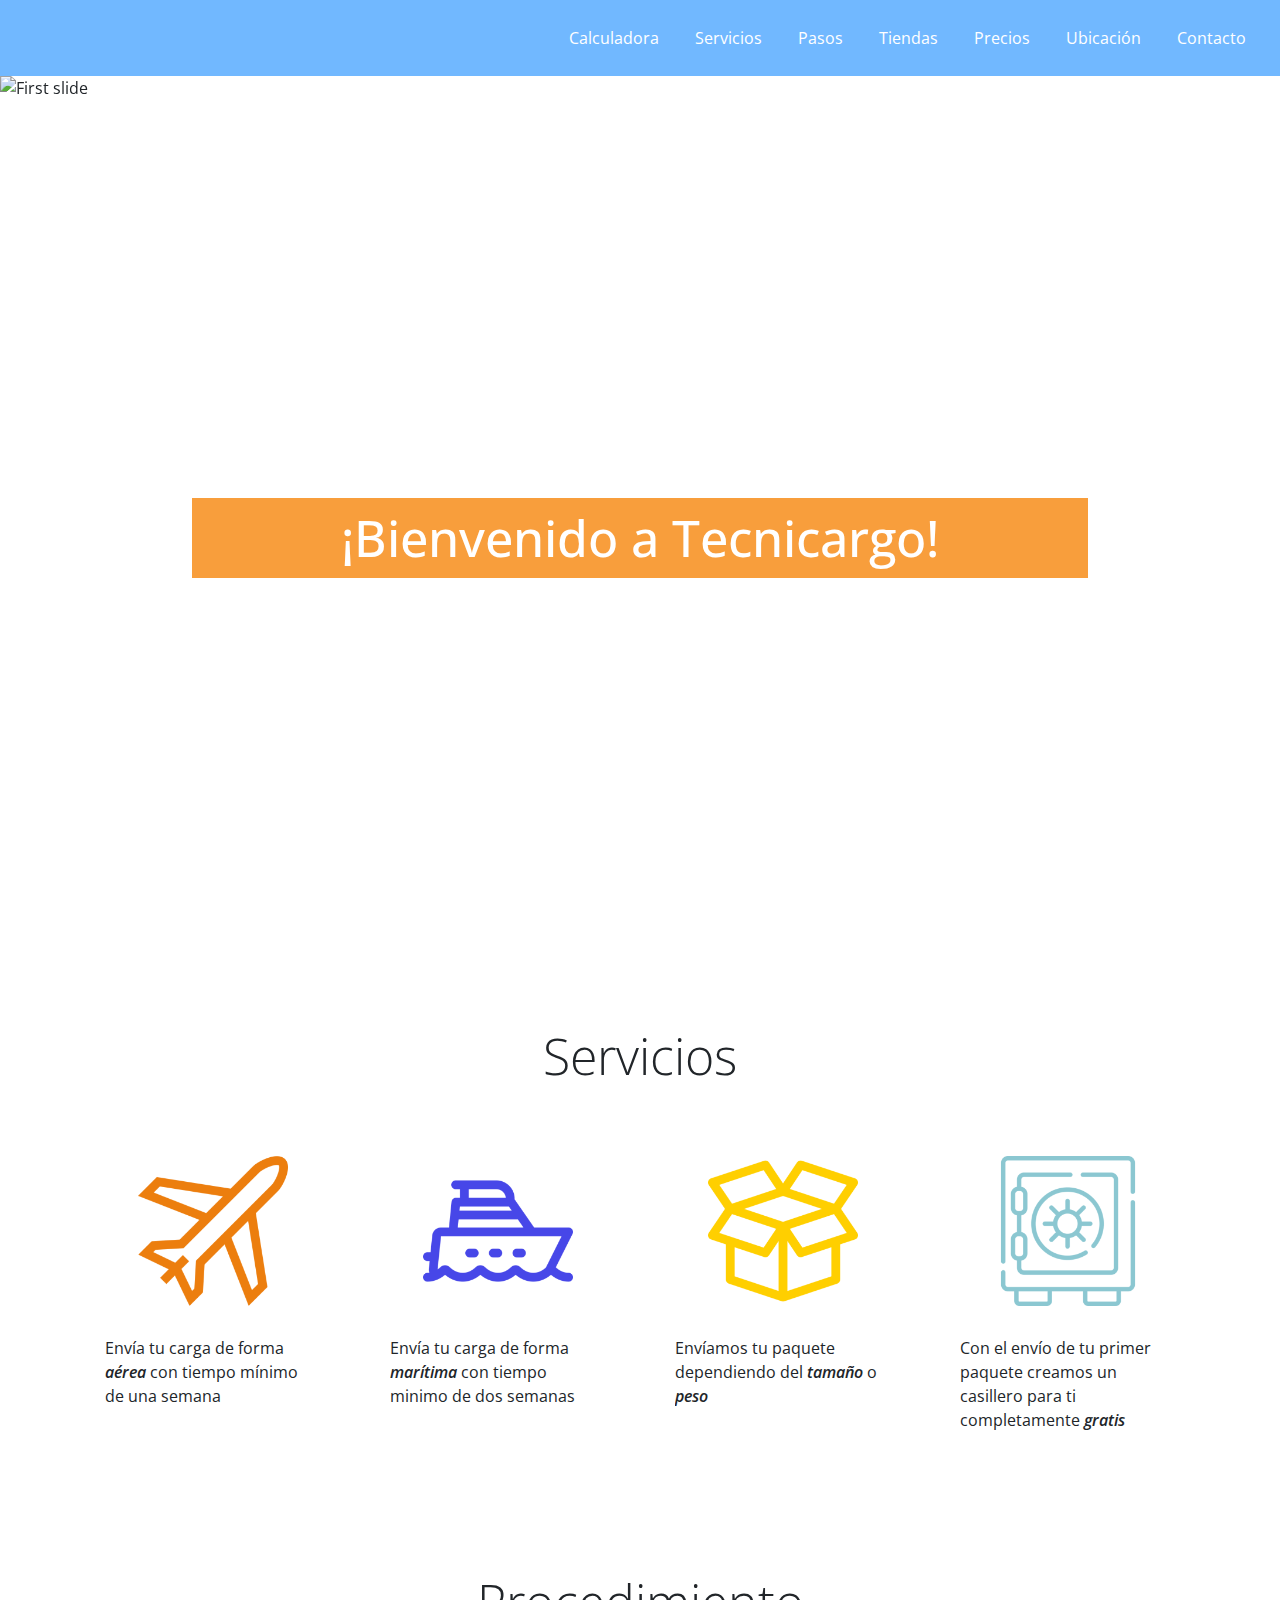
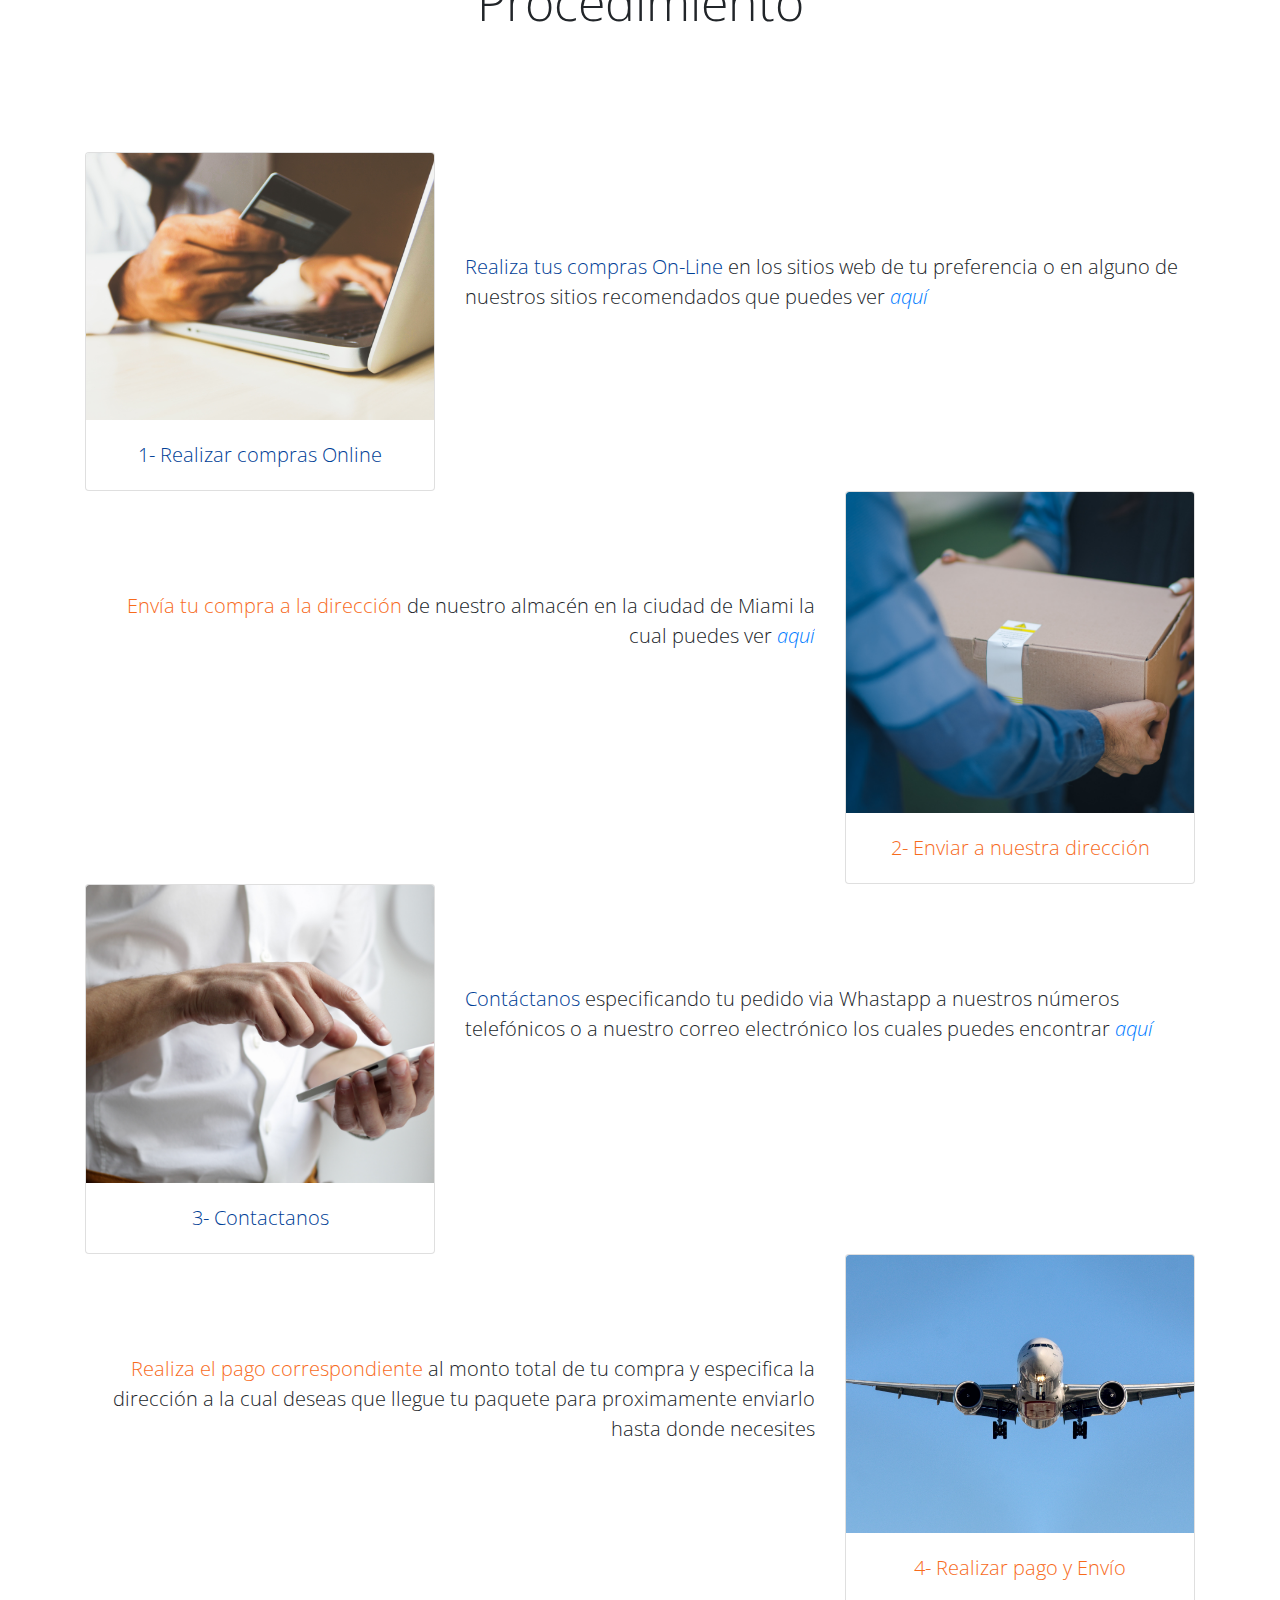
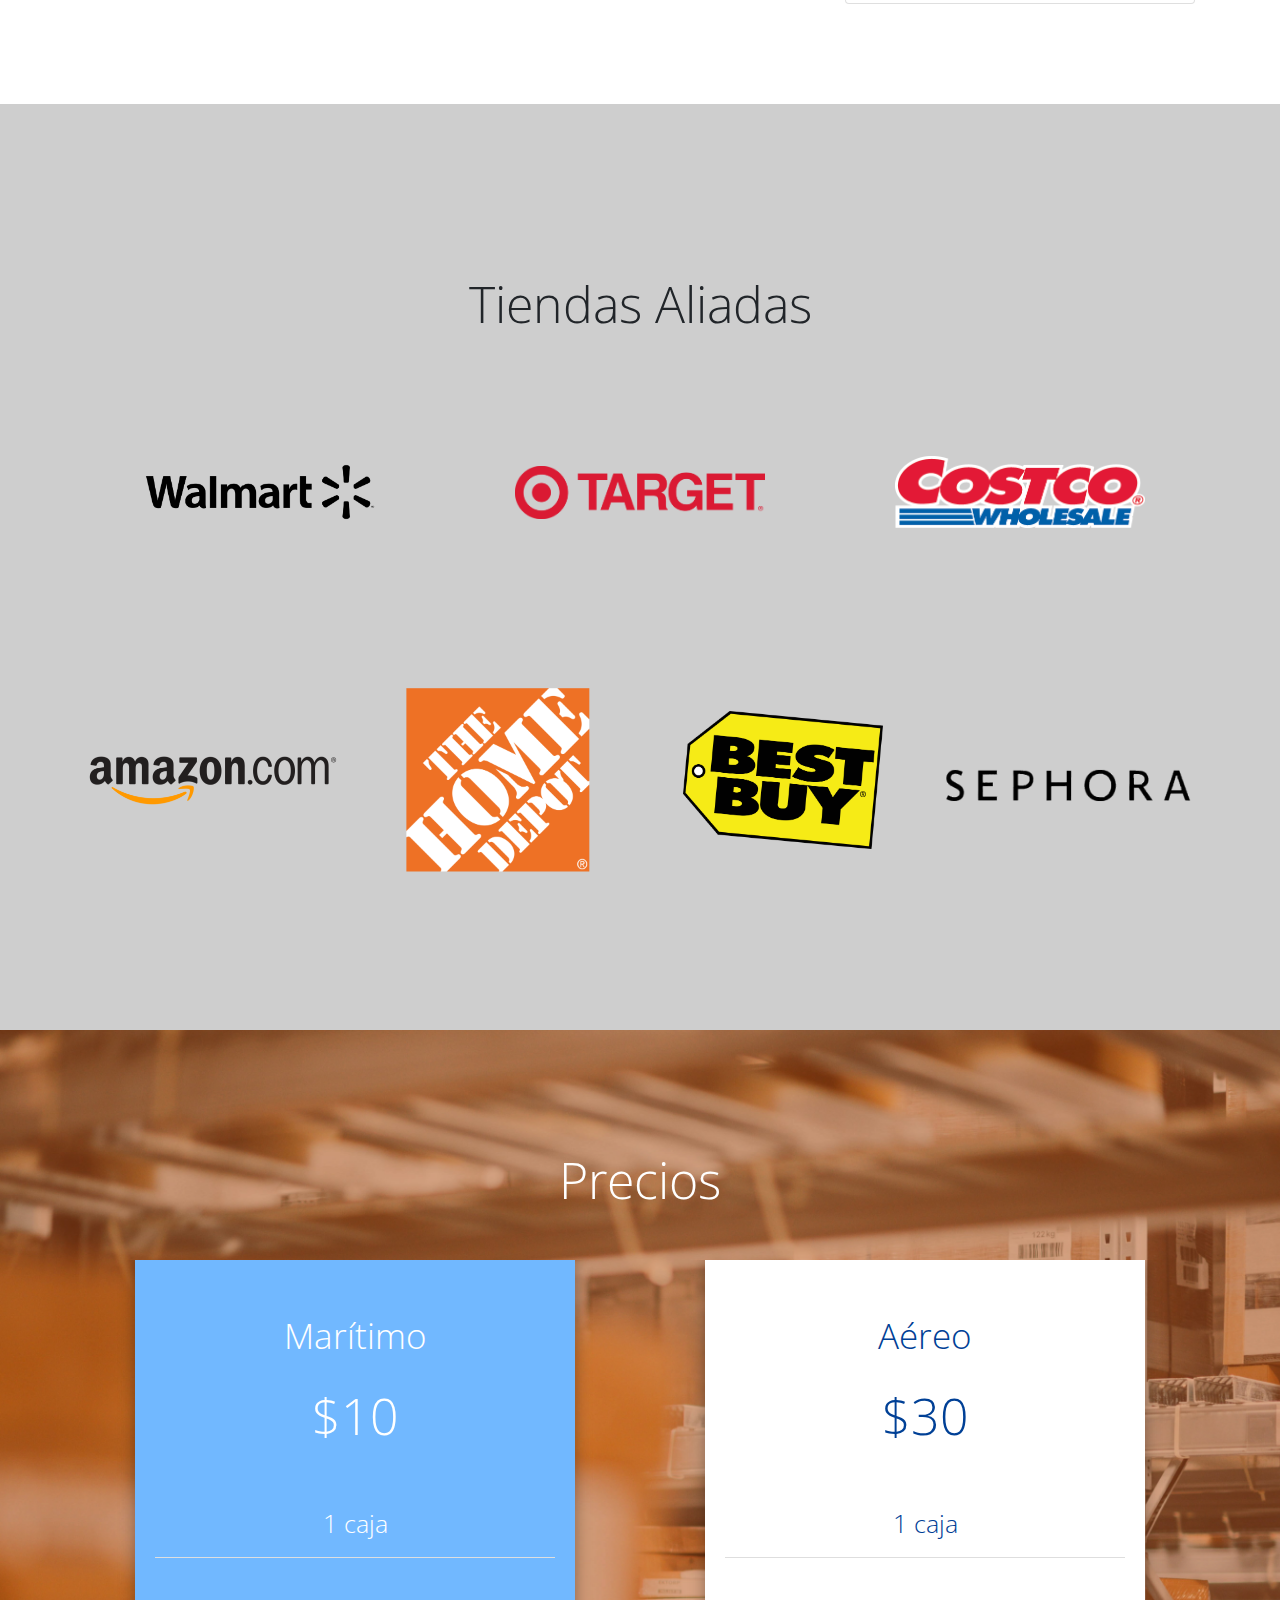
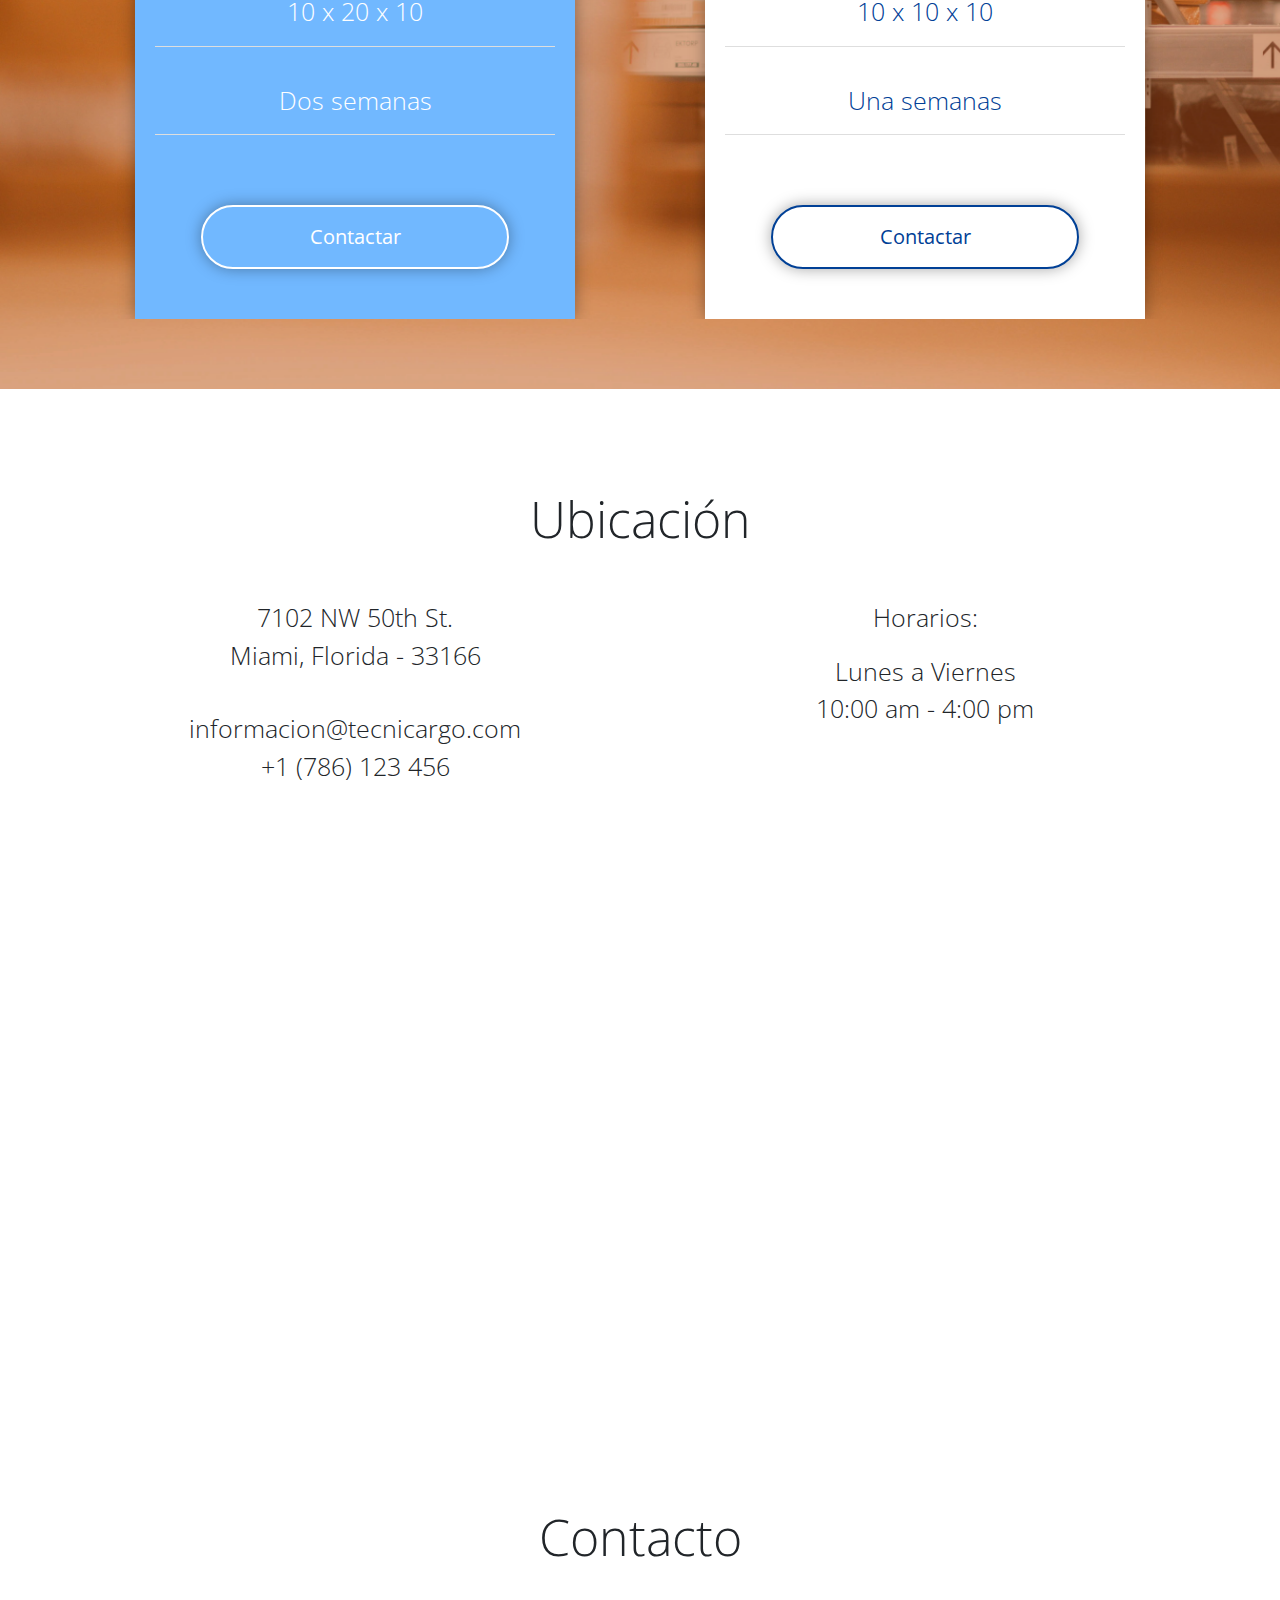
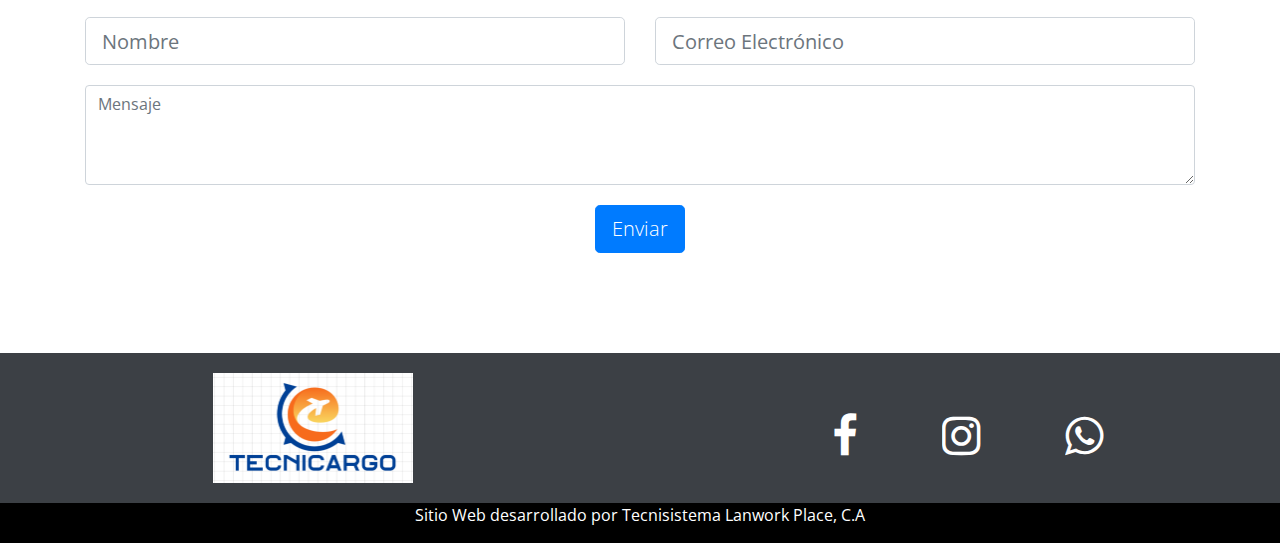
==== index.html @ dcc99fae "Primer Commit" ====
<!DOCTYPE html>
<html lang="en">
<head>
    <meta charset="UTF-8">
    <meta name="viewport" content="width=device-width, initial-scale=1.0">
    <title>TecniCargo</title>
    <link rel="stylesheet" href="css/bootstrap.min.css" class="stylesheet">
    <link rel="stylesheet" href="css" class="stylesheet">
    <link href="https://fonts.googleapis.com/css2?family=Open+Sans:wght@300;400;600;700&display=swap" rel="stylesheet">
    <link rel="stylesheet" href="css/estilos.css" class="stylesheet">
    <link rel="stylesheet" href="font-awesome-4.6.3/css/font-awesome.min.css">
    
    <script src="js/jquery-3.5.1.min.js"></script>
    <script src="js/bootstrap.min.js"></script>
    <script src="js/popper.min.js"></script>
    <script src="js/script.js"></script>

</head>
<body>
    <header>
        <div class="row">
           <div class="col">
                <nav class="menu navbar navbar-expand-lg">
                    <button class="ml-auto navbar-toggler navbar-dark" type="button" data-toggle="collapse" data-target="#navbarSupportedContent" aria-controls="navbarSupportedContent" aria-expanded="false" aria-label="Toggle navigation">
                        <span class="navbar-toggler-icon"></span>
                      </button>
                
                    <div class="collapse navbar-collapse" id="navbarSupportedContent">
                        <ul class="navbar-nav ml-auto">
                            <li class="nav-item">
                                <a href="#" class="nav-link">Calculadora</a>
                            </li>
                       
                            <li class="nav-item active">
                                <a class="nav-link" href="#" id="btn-servicios">Servicios<span class="sr-only">(current)</span></a>
                            </li>
                            
                            <li class="nav-item">
                                <a class="nav-link" href="#" id="btn-pasos">Pasos</a>
                            </li>
                            
                            <li class="nav-item">
                                <a href="#" class="nav-link" id="btn-tiendas">Tiendas</a>
                            </li>

                            <li class="nav-item">
                                <a href="#" class="nav-link" id="btn-precios">Precios</a>
                            </li>
                            
                            <li class="nav-item">
                                <a href="#" class="nav-link" id="btn-ubicacion">Ubicación</a>
                            </li>
                                                 
                            <li class="nav-item">
                                <a href="#" class="nav-link" id="btn-contacto">Contacto</a>
                            </li>
                        </ul>
                    </div>
                </nav>
            </div>
        </div>

        <div>
            <div class="row">
                <div class="col">
                    <div id="carrusel" class="carousel slide" data-ride="carrusel">
                        <ol class="carousel-indicators"> 
                        <!--Indicadores-->
                            <li data-target="#carrusel" data-slide-to="0" class="active"></li>
                            <li data-target="#carrusel" data-slide-to="1"></li>
                            <li data-target="#carrusel" data-slide-to="2"></li>
                            <li data-target="#carrusel" data-slide-to="3"></li>
                        </ol>

                        <div class="carousel-inner">
                            <div class="carousel-item active">
                                <img class="d-block imagen-carrusel" src="img/bg4-azul.jpg" alt="First slide">
                                <div class="carousel-caption">
                                    <h2 class="texto-carrusel-1">¡Bienvenido a Tecnicargo!</h2>
                                </div>
                            </div>
                                                                    
                            <div class="carousel-item">
                                <img class="d-block imagen-carrusel" src="img/bg5.jpg" alt="Third slide">
                                <div class="carousel-caption">
                                    <h2 class="texto-carrusel-3">¡Realizamos cargas Marítimas en dos semanas!</h2>
                                </div>
                            </div>

                            <div class="carousel-item">
                                <img class="d-block imagen-carrusel" src="img/ccs1.jpg" alt="Second slide">
                                <div class="carousel-caption">
                                    <h2 class="texto-carrusel-2">Enviamos tu carga desde la ciudad de Miami hasta Venezuela</h2>
                                </div>
                            </div>

                            <div class="carousel-item">
                                <img class="d-block imagen-carrusel" src="img/bg10.jpg" alt="Second slide">
                                <div class="carousel-caption">
                                    <h2 class="texto-carrusel-4">¡Realizamos tu carga Aérea en una semana!</h2>
                                </div>
                            </div>
                        </div>
                        
                        <a class="carousel-control-prev" href="#carrusel" role="button" data-slide="prev">
                            <span class="carousel-control-prev-icon" aria-hidden="true"></span>
                            <span class="sr-only">Previous</span>
                        </a>

                        <a class="carousel-control-next" href="#carrusel" role="button" data-slide="next">
                            <span class="carousel-control-next-icon" aria-hidden="true"></span>
                            <span class="sr-only">Next</span>
                        </a>
                    </div>
                </div>
            </div>
        </div>
    </header>
    
    <section class="main">
        <section class="servicios" id="servicios">
            <div class="container">
                <div class="row">                   
                    <div class="col-md-12">
                        <h3 class="titulo">Servicios</h3>
                    </div>
                </div>
                
                <div class="row">
                    <div class="col-md-3">
                        <img class="icono rounded mx-auto d-block" src="Iconos/avion.png" alt="">
                        <p class="texto-icono">Envía tu carga de forma <span class="negrita">aérea </span>con tiempo mínimo de una semana</p>
                    </div>

                    <div class="col-md-3">
                        <img class="icono rounded mx-auto d-block" src="Iconos/barco.png" alt="">
                        <p class="texto-icono">Envía tu carga de forma <span class="negrita">marítima </span>con tiempo minimo de dos semanas</p>
                    </div>

                    <div class="col-md-3">
                        <img class="icono rounded mx-auto d-block" src="Iconos/caja.png" alt="">
                        <p class="texto-icono">Envíamos tu paquete dependiendo del <span class="negrita">tamaño</span> o <span class="negrita">peso</span></p>
                    </div>

                    <div class="col-md-3">
                        <img class="icono rounded mx-auto d-block" src="Iconos/mail-box.png" alt="">
                        <p class="texto-icono">Con el envío de tu primer paquete creamos un casillero para ti completamente <span class="negrita">gratis</span></p>
                    </div>


                </div>
            </div>
        </section>

        <section class="procedimiento" id="procedimiento">
            <div class="container">
                <div class="row">
                    <div class="col-md-12 titulo-procedimiento">    
                        <h3 class="titulo">Procedimiento</h3>
                    </div>
                </div>

                <div class="row">
                    <div class="col-md-12">
                        <div class="row">
                            <div class="col-sm-4 col-xs-4 card-movil">
                                <div class="card">
                                    <img class="card-imagen card-img-top" src="img/pasos1.jpg" alt="Compra">
                                    
                                    <div class="card-body">
                                        <p class="card-text card-azul"> 1- Realizar compras Online</p>
                                    </div>
                                </div>
                            </div>

                            <div class="col-sm-8 col-xs-6 card-texto">
                                <p class="procedimiento-texto"> <span class="procedimiento-azul">Realiza tus compras On-Line </span>en los sitios web de tu preferencia o en alguno de nuestros sitios recomendados que puedes ver <a href="#" class="font-italic" id="btn-tiendas-pasos">aquí</a></p>
                            </div>
                        </div>

                        <div class="row">
                            <div class="col-sm-8 card-texto">
                                <p class="procedimiento-texto card-derecha"><span class="procedimiento-naranja">Envía tu compra a la dirección </span>de nuestro almacén en la ciudad de Miami la cual puedes ver <a href="#" id="btn-ubicacion-pasos" class="font-italic">aquí</a></p>
                            </div>

                            <div class="col-sm-4 card-movil">
                                <div class="card">
                                    <img class="card-imagen card-img-top" src="img/pasos2.jpg" alt="Card image cap">
                                    <div class="card-body">
                                        <p class="card-text card-naranja"> 2- Enviar a nuestra dirección </p>
                                    </div>
                                </div>
                            </div>
                        </div>


                        <div class="row">
                            <div class="col-sm-4 card-movil">
                                <div class="card">
                                    <img class="card-imagen card-img-top" src="img/pasos3.jpg" alt="Card image cap">
                                    <div class="card-body">
                                        <p class="card-text card-azul"> 3- Contactanos</p>
                                    </div>
                                </div>
                            </div>

                            <div class="col-sm-8 card-texto">
                                <p class="procedimiento-texto"> <span class="procedimiento-azul">Contáctanos </span>especificando tu pedido via Whastapp a nuestros números telefónicos o a nuestro correo electrónico los cuales puedes encontrar <a href="#" id="btn-contacto-pasos" class="font-italic">aquí</a></p>
                            </div>
                        </div>

                        <div class="row">
                            <div class="col-sm-8 card-texto">
                                <p class="procedimiento-texto card-derecha"> <span class="procedimiento-naranja">Realiza el pago correspondiente </span>al monto total de tu compra y especifica la dirección a la cual deseas que llegue tu paquete para proximamente enviarlo hasta donde necesites</p>
                            </div>

                            <div class="col-sm-4 card-movil">
                                <div class="card">
                                    <img class="card-imagen card-img-top" src="img/pasos4.jpg" alt="Card image cap">
                                    <div class="card-body">
                                        <p class="card-text card-naranja"> 4- Realizar pago y Envío </p>
                                    </div>
                                </div>
                            </div>
                        </div>
                    </div>
                </div>                                                
            </div>
        </section>

        <section class="tiendas" id="tiendas">
            <div class="container">
                <div class="row row-titulo">
                    <div class="col-md-12 titulo-procedimiento">    
                        <h3 class="titulo">Tiendas Aliadas</h3>
                    </div>
                </div>

                <div class="row primera-fila text-center">
                    <div class="col-md-4">
                        <a href="https://www.walmart.com/" target="_blank"><img class="marca" src="img/walmart.png" alt=""></a>
                    </div>

                    <div class="col-md-4">
                        <a href="https://www.target.com/" target="_blank"><img class="marca" src="img/target.png" alt=""></a>
                    </div>

                    <div class="col-md-4">
                        <a href="https://www.costco.com/" target="_blank"><img class="marca" src="img/costco-wholesale.png" alt=""></a>
                    </div>
                </div>

                <div class="row segunda-fila text-center">
                    <div class="col-md-3">
                        <a href="https://www.amazon.com/" target="_blank"><img class="marca" src="img/amazon-2.png" alt=""></a>
                    </div>

                    <div class="col-md-3">
                        <a href="https://www.homedepot.com/" target="_blank"><img class="marca-grande" src="img/home depot.png" alt=""></a>
                    </div>

                    <div class="col-md-3">
                        <a href="https://www.bestbuy.com/" target="_blank"><img class="marca-grande" src="img/best-buy.png" alt=""></a>
                    </div>

                    <div class="col-md-3">
                        <a href="https://www.sephora.com/" target="_blank"><img class="marca" src="img/sephora.png" alt=""></a>
                    </div>
                </div>
            </div>
        </section>

        <section class="precios" id="precios">
            <div class="container">
                <div class="row">
                    <div class="col-md-12">
                        <h3 class="titulo">Precios</h3>
                    </div>                  
                </div>

                <div class="row">
                    <div class="col-md-6">
                        <div class="azul">
                            <p class="nombre">Marítimo</p>
                            <p class="precio">$10</p>
                            <ul class="caracteristicas">
                                <li>1 caja</li>
                                <li>10 x 20 x 10</li>
                                <li>Dos semanas</li>
                            </ul>
                            <a href="#" id="btn-contacto-azul" class="btn btn-azul azul">Contactar</a>
                        </div>
                    </div>

                    <div class="col-md-6">
                        <div class="blanco">
                            <p class="nombre">Aéreo</p>
                            <p class="precio">$30</p>
                            <ul class="caracteristicas">
                                <li>1 caja</li>
                                <li>10 x 10 x 10</li>
                                <li>Una semanas</li>
                            </ul>
                            <a href="#" id="btn-contacto-blanco" class="btn btn-blanco blanco">Contactar</a>
                        </div>
                    </div>
                </div>
            </div>
        </section>

        <section class="ubicacion" id="ubicacion">
            <div class="container">
                <div class="row">
                    <div class="col">
                        <h3 class="titulo">Ubicación</h3>
                    </div>
                </div>

                <div class="row">
                    <div class="col-md-6">
                        <div class="direccion">
                            <p class="parrafo-uno">7102 NW 50th St.</p>
                            <p>Miami, Florida - 33166</p>
                        </div>

                        <div class="correo">
                            <p class="parrafo-uno">informacion@tecnicargo.com</p>
                            <p>+1 (786) 123 456</p>
                        </div>
                    </div>

                    <div class="col-md-6 horarios">
                        <p>Horarios:</p>
                        <p class="parrafo-uno">Lunes a Viernes</p>
                        <p>10:00 am - 4:00 pm</p>
                    </div>
                </div>


            </div>
        </section>

        <section class="mapa">
            
                <iframe src="https://www.google.com/maps/embed?pb=!1m18!1m12!1m3!1d897.8838877587485!2d-80.3127530118562!3d25.818892406199954!2m3!1f0!2f0!3f0!3m2!1i1024!2i768!4f13.1!3m3!1m2!1s0x88d9ba2f3ca7a8cf%3A0x606729604aaae344!2sMC%20Logistics%20Enterprises!5e0!3m2!1ses-419!2sve!4v1595973036924!5m2!1ses-419!2sve" width="800" height="600" frameborder="0" style="border:0;" allowfullscreen="" aria-hidden="false" tabindex="0"></iframe>
            
        </section>

        <section class="contacto" id="contacto">
            <div class="container">
                <div class="row">
                    <div class="col">
                        <h3 class="titulo">Contacto</h3>
                    </div>
                </div>

                <form action="index.php" method="POST">
                    <div class="row">
                        <div class="col-md-6">
                            <input class="form-nombre form-control form-control-lg" 
                            required id="name" name="nombre" type="text" placeholder="Nombre">
                        </div>

                        <div class="col-md-6">
                            <input class="form-control form-control-lg" 
                            required id="email" name="correo" type="email" placeholder="Correo Electrónico">
                        </div>
                    </div>

                    <div class="row">
                        <div class="col-md-12">
                            <textarea class="form-control contacto-mensaje" 
                            required id="message" name="mensaje" placeholder="Mensaje"></textarea>
                        </div>
                    </div>

                    <div class="row">
                        <div class="col-xs-12 col-md-12 text-center clase-boton">
                            <button type="submit" class="boton-enviar btn btn-primary btn-lg">Enviar</button>
                        </div>
                    </div>
                </form>
            </div>
        </section>
        
        <section class="redes-sociales">
            <div class="row row-logo">
                <div class="col-md-6 col-xs-2 col-logo text-center">
                    <img class="logo" src="img/logo-con-fondo.PNG" alt="">
                </div>
        
                    <div class="col-md-6 col-xs-4 redes text-center">
                        <a href="#" class="facebook"><i class="fa fa-facebook"></i></a>                    
                        <a href="https://www.instagram.com/tecni.cargo/" target="_blank" class="instagram"><i class="fa fa-instagram"></i></a>
                        <a href="#" class="whatsapp"><i class="fa fa-whatsapp"></i></a>
                    </div>
                </div>
        </section>
    </section>

<footer class="footer">
        <div class="row">
            <div class="col creditos">
                <a class="referencia" target="_blank" href="http://www.tecnisistema.com/"><p>Sitio Web desarrollado por Tecnisistema Lanwork Place, C.A</p></a>
            </div>
        </div>
    </div>

</footer>    
    
</body>
</html>
---- css/estilos.css ----
* {
    margin: 0;
    padding: 0;
    overflow-x: hidden;
}

body {
    font-family: "Open Sans", Arial, Arial, Helvetica, sans-serif;
    font-size: 16px;
}

/* - - - - M E N U - - - - */

.menu {
    background: #71B8FF;
}

.menu a{
    color: #fff;
    margin: 10px 10px;
}

.menu a:hover{
    text-decoration: underline #fff;
}

.menu .boton-menu{
    background: #004096;
}

/* - - - - C A R R U S E L - - - - */

.imagen-carrusel{
    width: 100%;
    height: 900px;
}

.main .titulo{
    margin: 50px 0px;
    text-align: center;
    font-size: 50px;
    font-weight: 300;
    overflow: hidden;
}

.texto-carrusel-1{
    font-size: 80px;
    margin-bottom: 40%;
    overflow: hidden;
    padding: 10px;
    background: #f89e3c;
}

.texto-carrusel-3{
    width: 65%;
    text-align: left;
    font-size: 50px;
    text-align: center;
    margin-bottom:50%;
    margin-left: 0px;
    margin-top: 0px;
    overflow: hidden;
    padding: 20px;
    background: #f76b1c;
}

.texto-carrusel-2{    
    text-align: left;
    font-size: 50px;
    margin-bottom: 45%;
    margin-left: 50%;
    margin-top: 10%;
    overflow: hidden;
    background: #f89e3c;
    padding: 20px;
}

.texto-carrusel-4 {
    font-size: 50px;
    overflow: hidden;
    background: #004096;
    margin-bottom: 10%;
    padding: 20px;
}

/* - - - - S E R V I C I O S - - - - */

.icono{
    width: 150px;
    align-items: center;
    margin: 20px;
    margin-bottom: 30px;
}

.texto-icono {
    margin: 20px;
}

.negrita {
    font-weight: 600;
    font-style: italic;
}

/* ---- P R O C E D I M I E N T O ---- */

.titulo-procedimiento{
    margin: 70px 0;
}

.card-imagen {
    width: 400px;
}

.card-derecha {
    text-align: right;
}

.procedimiento-texto {
    margin-top: 100px;
    font-size: 20px;
    font-weight: 300;
}

.procedimiento-imagen {
    float: left;
    text-align: right;
}

.card-azul{
    font-size: 20px;
    color: #004096;
    text-align: center;
    font-weight: 300;
}

.procedimiento-azul{
    color: #004096
}
.card-naranja{
    font-size: 20px;
    color: #f76b1c;
    text-align: center;
    font-weight: 300;
}

.procedimiento-naranja {
    color: #f76b1c;
}

.procedimiento{
    margin-bottom: 100px;
}


/* - - - - T I E N D A S - - - - */

.tiendas {
    background: #cecece;
    padding: 50px 0;
}

.marca{
    width: 250px;
}

.marca-grande {
    width: 200px;
}

.primera-fila {
    margin-bottom: 150px;
    align-items: center;
    
}

.primera-fila a img{
    align-items: center;
}

.segunda-fila {
    margin-bottom: 100px;
    align-items: center;
}

/* - - - - P R E C I O S - - - */

.precios {
    background: url('../img/bg9-naranja.jpg');
    background-size: cover;
    background-position: center 0;
    background-repeat: no-repeat;
    padding: 70px 0;
}

.precios .titulo {
    color: #fff;
}

.precios .azul {
    background: #71B8FF;
    text-align: center;
    font-family: "Open Sans", Arial, sans-serif;
    padding: 50px 0;
    -webkit-box-shadow: 0px 0px 15px 0px rgba(0, 0, 0, 0.35);
    box-shadow: 0px 0px 15px 0px rgba(0, 0, 0, 0.35);
    margin: 0 50px;
}

.azul .nombre{
    font-size: 35px;
    color: #fff;
    font-weight: 300;
}

.azul .precio{
    font-size: 50px;
    color: #fff;
    font-weight: 300;
}

.azul .caracteristicas{
    font-size: 25px;
    color: #fff;
    font-weight: 300;
    list-style: none;
    padding: 0 20px;
    margin-bottom: 50px; 
}

.azul .caracteristicas li {
    margin: 20px 0;
    padding: 15px 0;
    border-bottom: 1px solid #dedede;
}

.azul .btn {
    width: 70%;
    padding: 15px 0;
    text-align: center;
    display: inline-block;
    border-radius: 100px;
    font-size: 20px;
}

.azul a {
    border: 2px solid #fff;
    color: #ffffff
}

.azul a:hover{
    background: #fff;
    color: #71B8FF
}

.precios .blanco{
    background: #ffff;
    text-align: center;
    font-family: "Open Sans", Arial, sans-serif;
    padding: 50px 0;
    -webkit-box-shadow: 0px 0px 15px 0px rgba(0, 0, 0, 0.35);
    box-shadow: 0px 0px 15px 0px rgba(0, 0, 0, 0.35);
    margin: 0 50px;
}

.blanco .nombre{
    font-size: 35px;
    color: #004096;
    font-weight: 300;
}

.blanco .precio{
    font-size: 50px;
    color: #004096;
    font-weight: 300;
}

.blanco .caracteristicas {
    font-size: 25px;
    color: #004096;
    font-weight: 300;
    list-style: none;
    padding: 0 20px;
    margin-bottom: 50px; 
}

.blanco .caracteristicas li{
    margin: 20px 0;
    padding: 15px 0;
    border-bottom: 1px solid #dedede;
}

.blanco .btn {
    width: 70%;
    padding: 15px 0;
    text-align: center;
    display: inline-block;
    border-radius: 100px;
    font-size: 20px;
}

.blanco a {
    border: 2px solid #004096;
    color: #004096
}

.blanco a:hover{
    background: #004096;
    color: #fff;
}

/* - - - - U B I C A C I O N - - - - */

.ubicacion{
    margin: 50px 0;
}

.ubicacion .direccion p{
    font-weight: 300;
    text-align: center;
    font-size: 25px;
}

.parrafo-uno{
    margin-bottom: 0px;
}

.ubicacion .correo {
    margin-top: 20px;
}
.ubicacion .correo p{
    font-weight: 300;
    text-align: center;
    font-size: 25px;
}

.ubicacion .horarios p{
    font-weight: 300;
    text-align: center;
    font-size: 25px;
}

/* - - - - M A P A - - - - */

.mapa{
    width: 100%;
    overflow: hidden;
}

.mapa iframe {
    width: 100%;
    max-height: 600px;
}

/* - - - - C O N T A C T O - - - - */

.contacto{
    margin-bottom: 100px;
}

.contacto-mensaje {
    margin-top: 20px;
}

.contacto textarea {
    height: 100px;
}

.boton-enviar{
    margin-top: 20px;
    font-family: "Open Sans", Arial, sans-serif;
    font-weight: 300;
}

/* - - - - R E D E S S O C I A L E S- - - - */

.redes-sociales{
    background: #3c4045;
    height: 150px;    
    overflow: hidden;
}

/* - - - - L O G O - - - - */

.redes-sociales .logo {
    width: 200px;
    margin-top: 20px;
}

/* - - - - R E D E S - - - - */

.redes{
    margin-top: 40px;
    overflow: hidden;
}

.redes a {
    align-items: center;
    font-size: 45px;
    color: #fff;
    border-radius: 5%;
    padding: 40px;
}

.redes i {
    margin-top: 20px;
}


.facebook:hover{
    background: #3b5998;
}

.instagram:hover{
    background: #c13584;
}

.whatsapp:hover {
    background: #075e54;
}

/* - - - - F O O T E R - - - - */

/* - - - - C R E D I T O S - - - - */

.creditos {
    background: #000;
    text-align: center;
}

.referencia{
    color: #fff;
    text-decoration: none;
}

.referencia:hover{
    color: #76797e
}

/* - - - - M E D I A Q U E R I E S - - - - */

@media screen and (max-width:1400px){
    header .texto-carrusel-1{
        font-size: 50px;
    }

    header .texto-carrusel-3 {
        font-size: 40px;
        margin-bottom: 70%;
    }

    header .texto-carrusel-2 {
        font-size: 40px;
        margin-bottom: 60%;
    }

    header .texto-carrusel-4 {
        font-size: 40px;
    }
}

@media screen and (max-width:992px){

    /* - - - - H E A D E R - - - - */

    header .imagen-carrusel {
        height: 700px;
    }
    
    header .texto-carrusel-1{
        font-size: 40px;
        margin-bottom: 70%;
        overflow: hidden;
    }

    header .texto-carrusel-3{
        font-size: 30px;
        margin-bottom:75%;
    }

    header .texto-carrusel-2{    
        font-size: 25px;
        margin-bottom: 70%;
    }
    
    header .texto-carrusel-4 {
        font-size: 30px;
    }

    /* - - - - M A I N - - - - */

    .main .titulo{
        font-size: 35px;
    }

    /* S E R V I C I O S */

    .main .icono {
        width: 125px;
    }

    .main .texto-icono {
        font-size: 15px;
        margin: 0px;
    }

    /* P R O C E D I M I E N T O */

    .main .card-imagen {
        width: 250px;
        height: 200px;
    }

    .procedimiento .card-text {
        font-size: 18px;
    }

    .procedimiento .titulo {
        margin: 20px;
    }

    .procedimiento-texto {
        font-size: 18px;
    }

    /* T I E N D A S */

    .tiendas .titulo {
        margin: 10px;
    }

    .tiendas .marca {
        width: 150px;
    }

    .tiendas .marca-grande{
        width: 120px;
    }

    /* P R E C I O S */

    .precios .azul,
    .precios .blanco {
        margin: 0;
    }

    .precios .azul li,
    .precios .blanco li{
        margin: 5px;
    }

    .precios .nombre {
        font-size: 30px;
    }

    .precios .precio {
        font-size: 40px;
    }

    .precios .btn-blanco,
    .precios .btn-azul{
        padding: 5px;
    }

    /* U B I C A C I O N */

    .ubicacion .direccion p,
    .ubicacion .correo p,
    .ubicacion p,
    .ubicacion .horarios p{
        font-size: 20px;
    }


}

@media screen and (max-width:768px){

/* - - - - H E A D E R - - - - */

    header .imagen-carrusel {
        height: 600px;
    }

    header .texto-carrusel-3{
        font-size: 25px;
        margin-bottom:80%;
        padding: 10px;
    }

    header .texto-carrusel-2{    
        font-size: 25px;
        margin-bottom: 75%;
        padding: 10px;
    }
    
    header .texto-carrusel-4 {
        font-size: 25px;
        padding: 10px;
    }

/* - - - - M A I N - - - - */

/* P R O C E D I M I E N T O */

    .procedimiento .card-text {
        font-size: 15px;
    }

    .main .card-imagen {
        width: 210px;
        height: 150px;
    }

    .procedimiento .card-body {
        padding: 10px;
    }
    
    .procedimiento-texto {
        font-size: 15px;
    }

/* T I E N D A S */

    .tiendas {
        padding: 0px;
    }
    .tiendas img{
        padding: 20px;
    }

    .tiendas .titulo {
        margin:0;
    }

    .tiendas .marca{
        width: 250px;
        
    }

    .tiendas .marca-grande{
        width: 180px;
        padding: 10px;
    }

    .tiendas .primera-fila{
        margin-bottom: 10px;
    }

/* P R E C I O S */

    .precios .azul,
    .precios .blanco {
        margin: 10px;
    }

    .precios .azul li,
    .precios .blanco li{
        margin: 5px;
    }

    .precios .nombre {
        font-size: 25px;
    }

    .precios .precio {
        font-size: 35px;
    }
    
/* C O N T A C T O */

    .contacto .form-nombre{
        margin-bottom: 10px;
    }
    
    .clase-boton{
        padding: 0px;
    }

/* F O O T E R */
    
    .redes-sociales {
        display: flex;
        height: 150px;
        overflow: visible;
    }

    .redes-sociales .col-logo{     
        width: 300px;   
    }

    .redes-sociales .logo{
        width: 150px;
    }
   
    .redes-sociales .redes{
        width: 450px;
    }
}

@media screen and (max-width:719px){
    .redes-sociales {
        display: flex;
        height: 150px;
        overflow: hidden;
    }

    .redes-sociales .col-logo{     
        width: 30%;   
    }

    .redes-sociales .logo{
        margin-top: 40px;
        margin-left: 10px;
        width: 150px;
    }
   
    .redes-sociales .redes{
        width: 70%;
    }
 
 
}

@media screen and (max-width:575px){

    /* - - - - H E A D E R - - - - */

    header .imagen-carrusel {
        height: 400px;
    }

    header .texto-carrusel-1 {
        font-size: 25px;
        margin-bottom: 70%;
    }

    header .texto-carrusel-3{
        font-size: 20px;
        margin-bottom:75%;
        padding: 5px;
    }

    header .texto-carrusel-2{    
        font-size: 18px;
        margin-bottom: 70%;
        padding: 10px;
    }
    
    header .texto-carrusel-4 {
        font-size: 18px;
        padding: 5px;
    }

    /* - - - - M A I N - - - - */

    .main .titulo {
        font-size: 30px;
        margin-bottom: 10px;
    }

    .servicios .icono {
        width: 100px;
        align-items: center;
    }

    .card {
        width: 150px;
    }

    .card-movil{ 
        width: 40%;
    }

    .card-texto {
        width: 60%;
    }

    .main .card-imagen {
        width: 150px;
        height: 120px;
    } 
}

@media screen and (max-width:376px){

    .main .titulo{
        font-size: 30px;
    }

    .procedimiento .procedimiento-texto {
        font-size: 12px;
    }

    .procedimiento .card {
        width: 120px;
    }
    .procedimiento .card-imagen {
        width: 120px;
        height: 100px;
    }  
    .procedimiento .card-text {
        font-size: 10px;
    }

    .tiendas .marca {
        width: 150px;
    }

    .tiendas .marca-grande{
        width: 100px;
    }

    .tiendas .row-titulo,
    .tiendas .titulo-procedimiento {
        margin: 20px
    }

    .precios{
        padding: 0px;
    }

    .precios .azul .nombre,
    .precios .blanco .nombre{
        font-size: 20px;
    }

    .precios .azul .precio,
    .precios .blanco .precio{
        font-size: 30px;
    }

    .precios .azul,
    .precios .blanco {
        padding: 20px;
    }

    .precios .azul .caracteristicas,
    .precios .blanco .caracteristicas {
        margin-bottom: 10px;
    }

    .precios .azul .caracteristicas li,
    .precios .blanco .caracteristicas li{
        font-size: 20px;
        padding: 10px;
    }

    .precios .azul .btn-azul,
    .precios .blanco .btn-blanco {
        padding: 5px;
        font-size: 15px;
    }

    .ubicacion .titulo{
        margin: 20px;
    }

    .mapa{
        width: 100%;
        overflow: hidden;
    }
    
    .mapa iframe {
        width: 100%;
        max-height: 400px;
    }
    
    .redes-sociales .logo{
        width: 100px;
    }

    .redes-sociales .col-logo{
        width:40%;
    }

    .redes-sociales .redes{
        width: 60%;
        padding: 0px;
    }

    .redes-sociales .redes a{
        font-size: 30px;
        padding: 20px;
    }

    .footer .referencia{
        font-size: 12px;
        margin-bottom: 5px;
    }
}
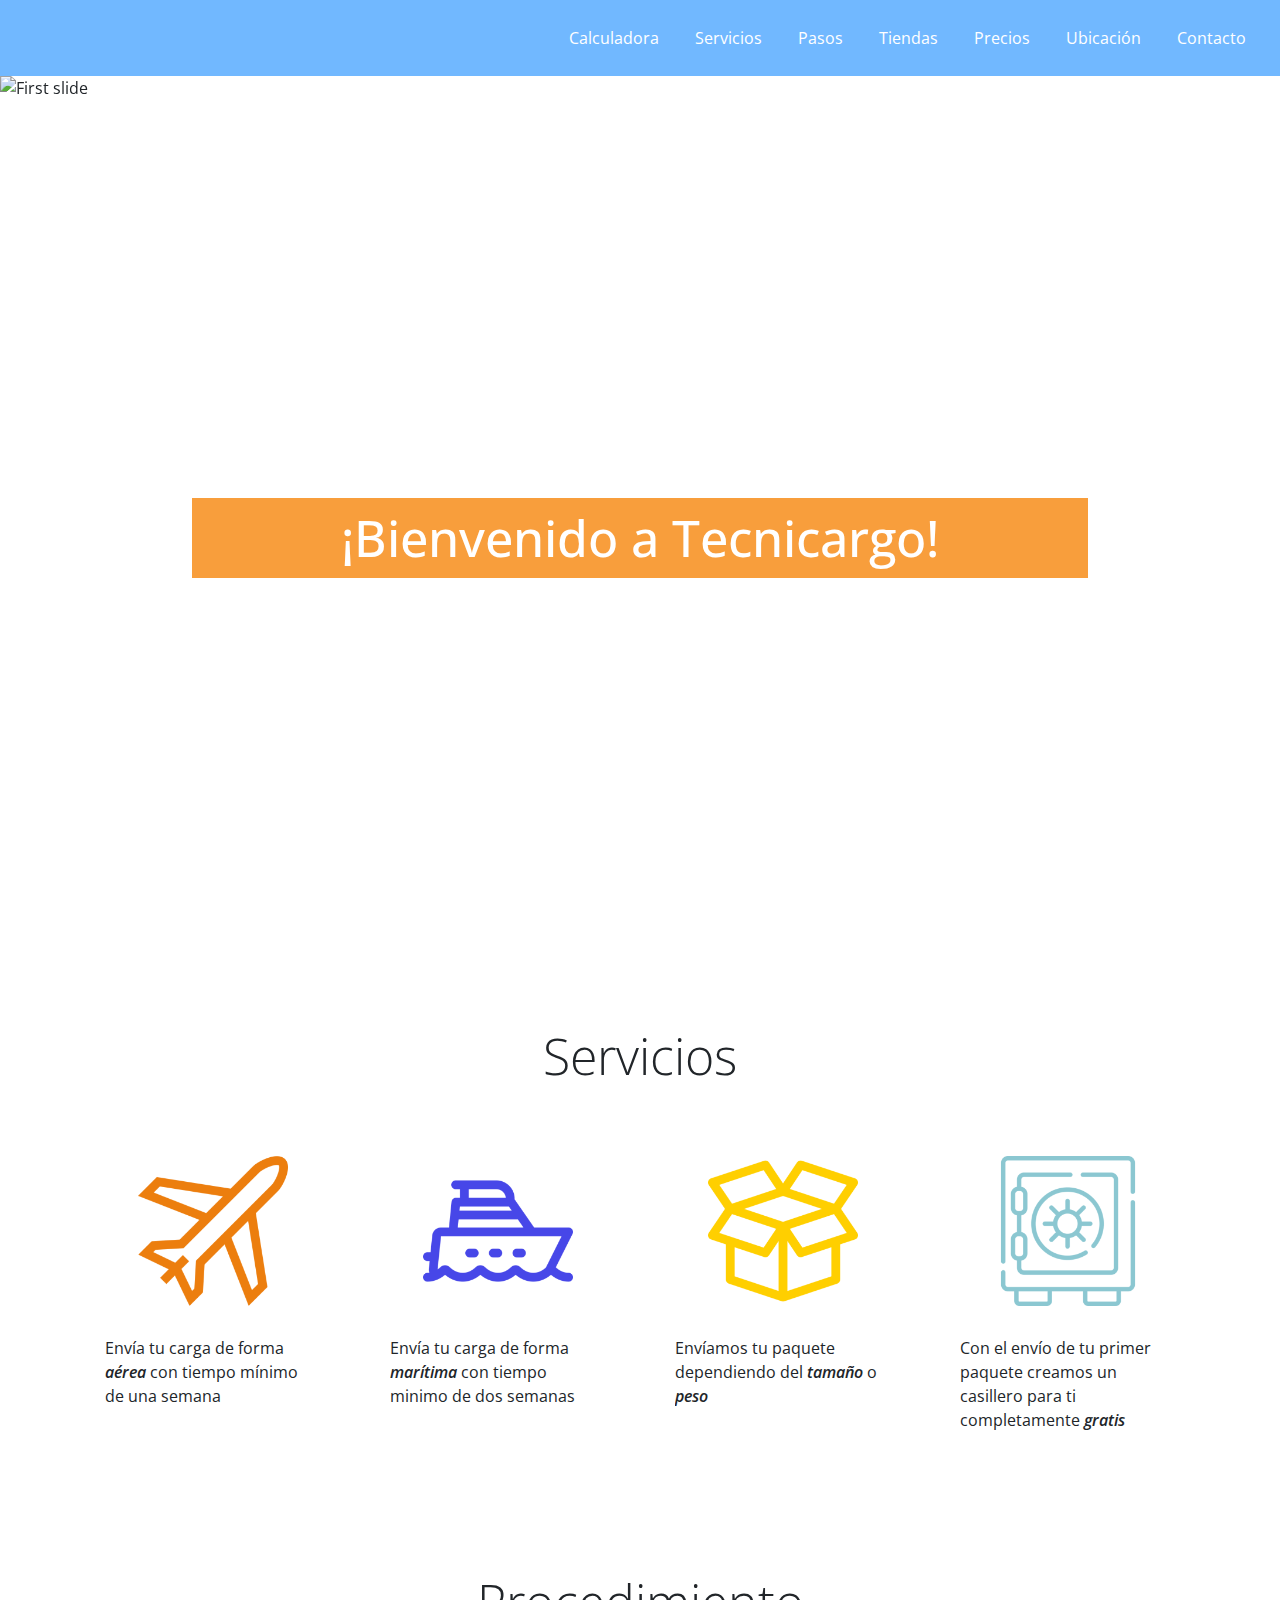
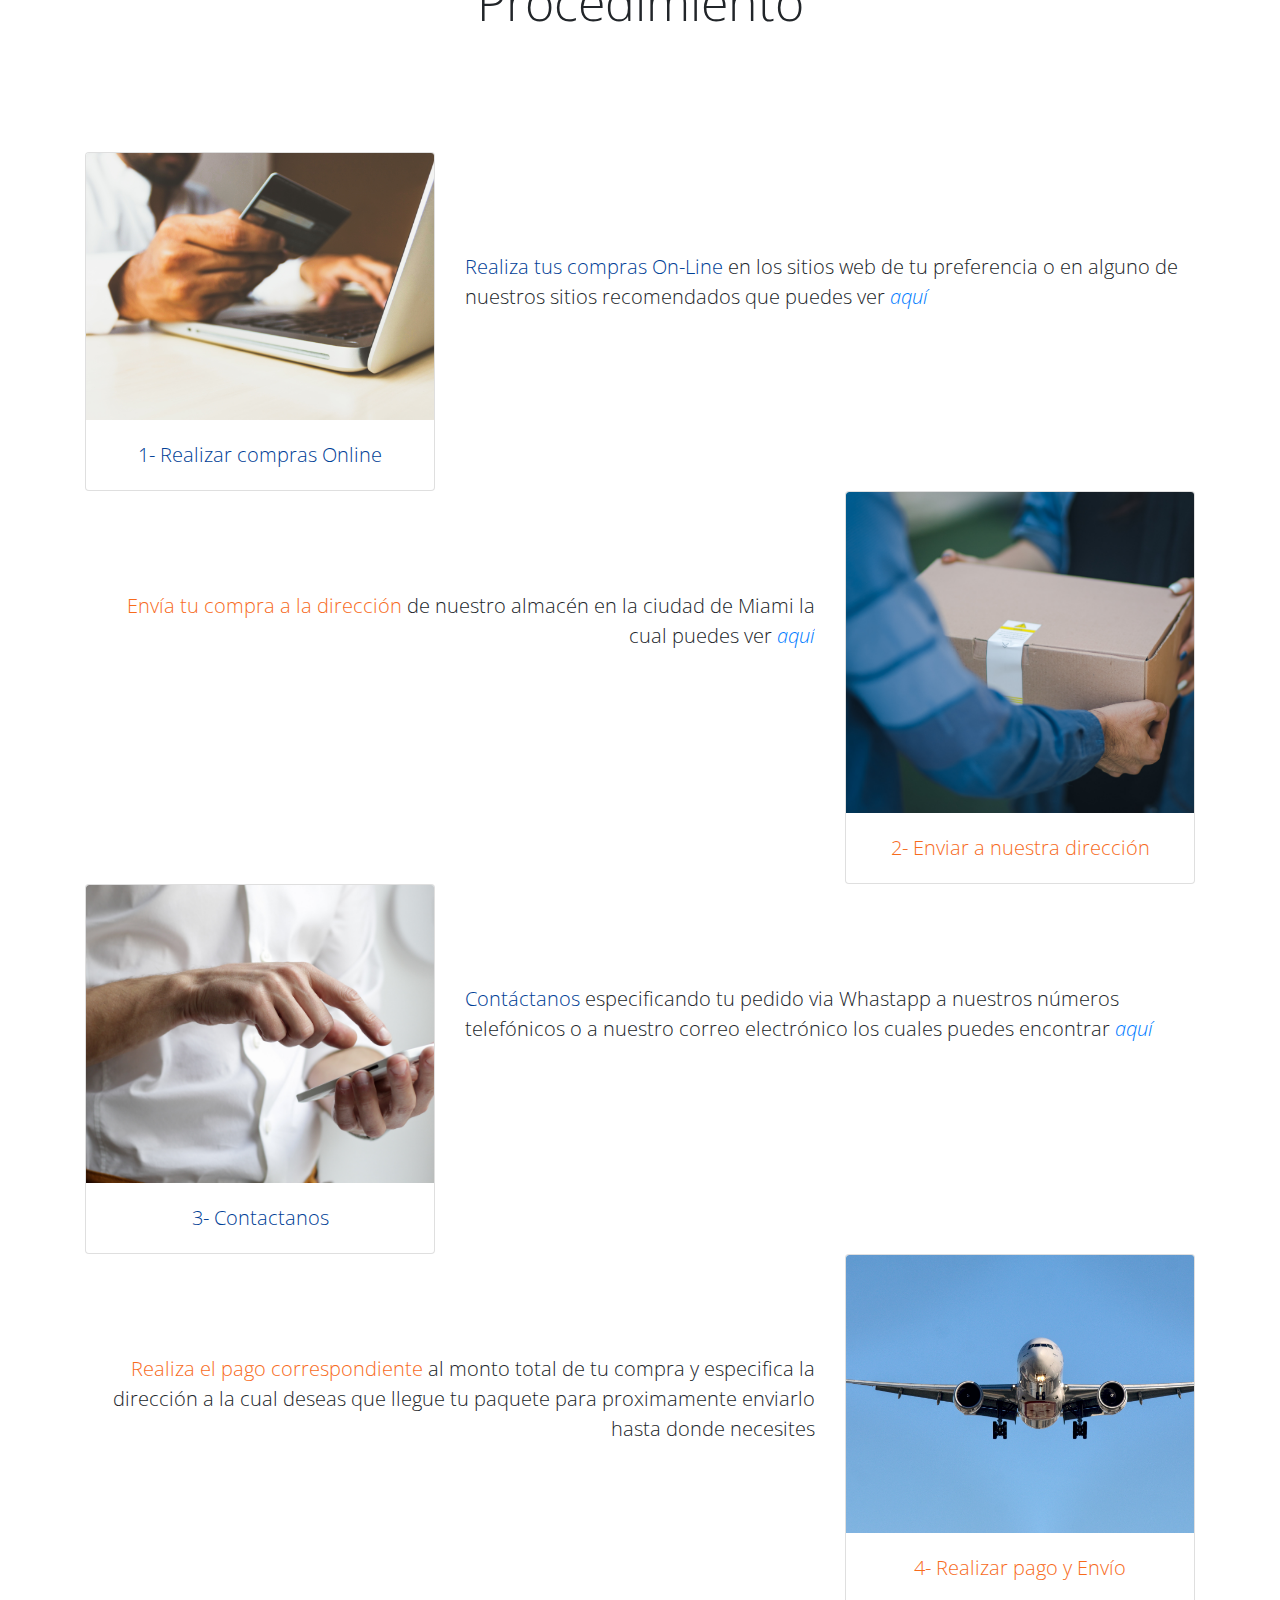
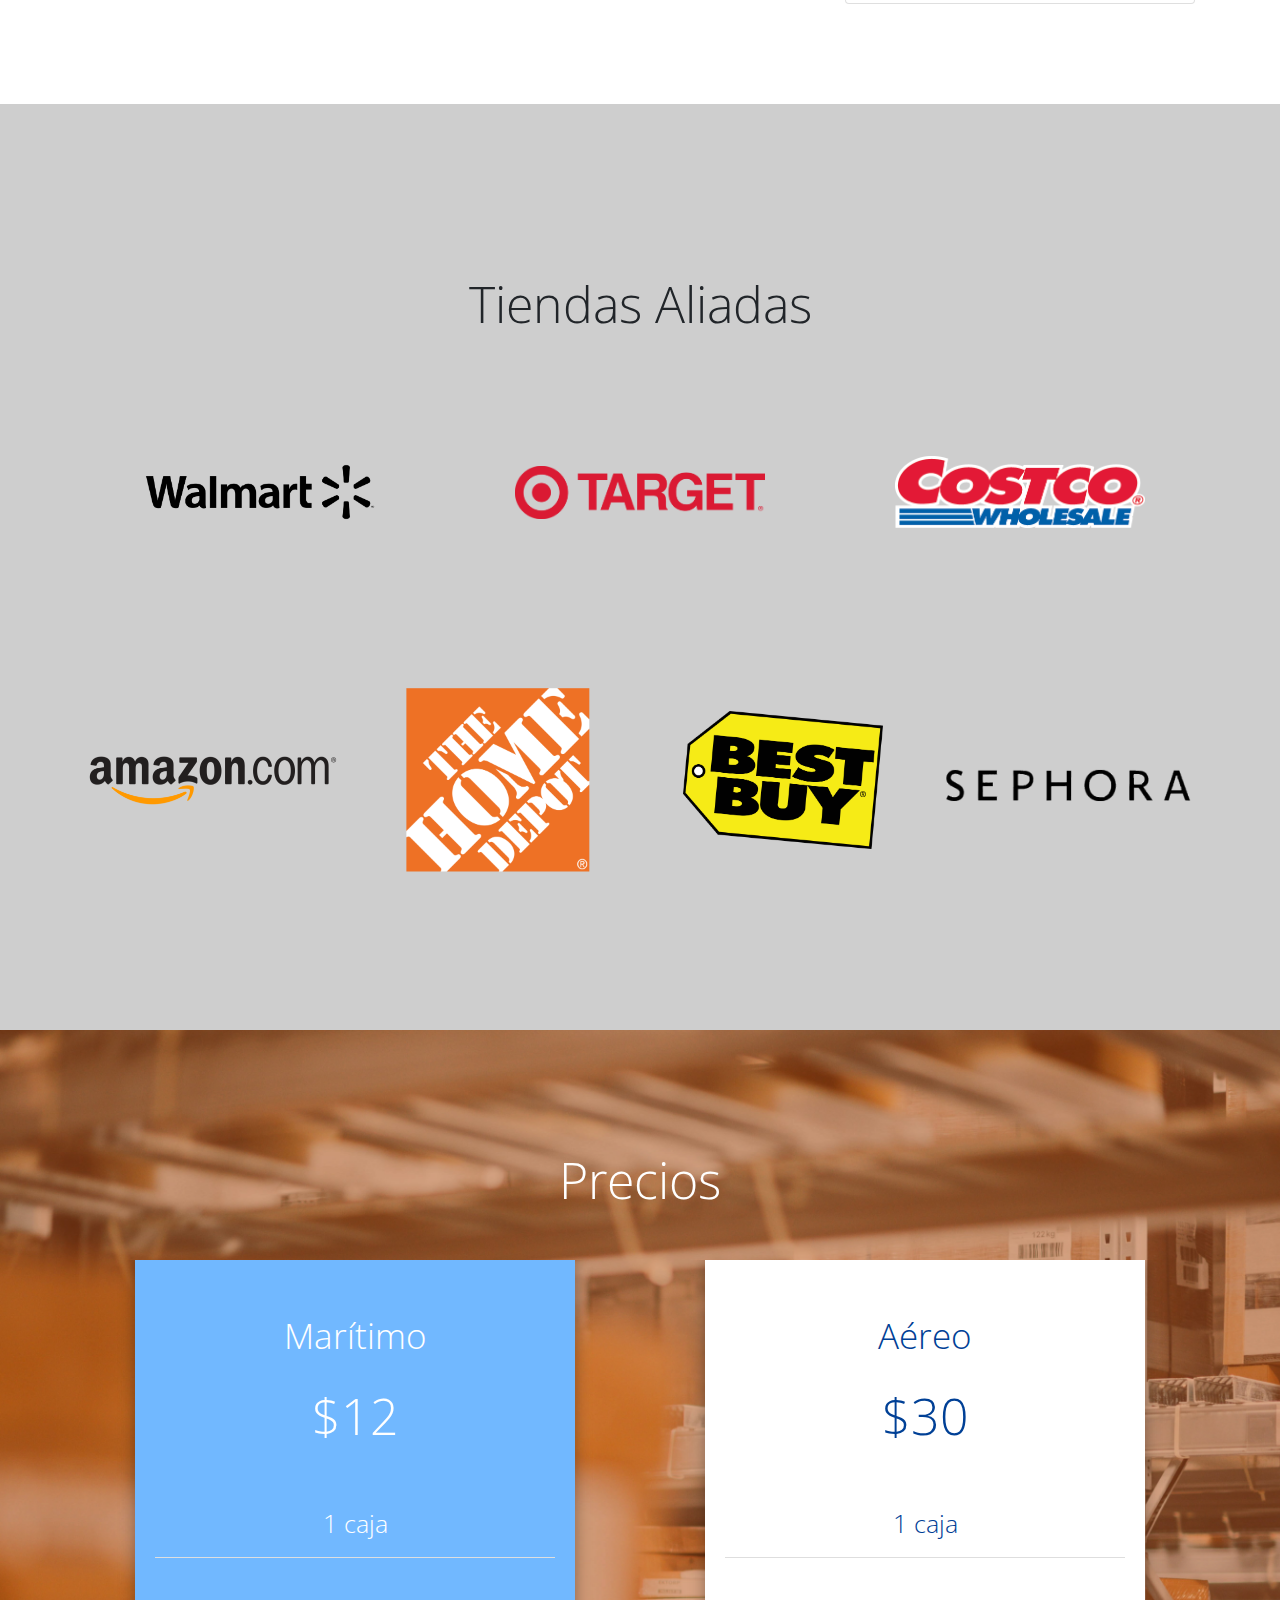
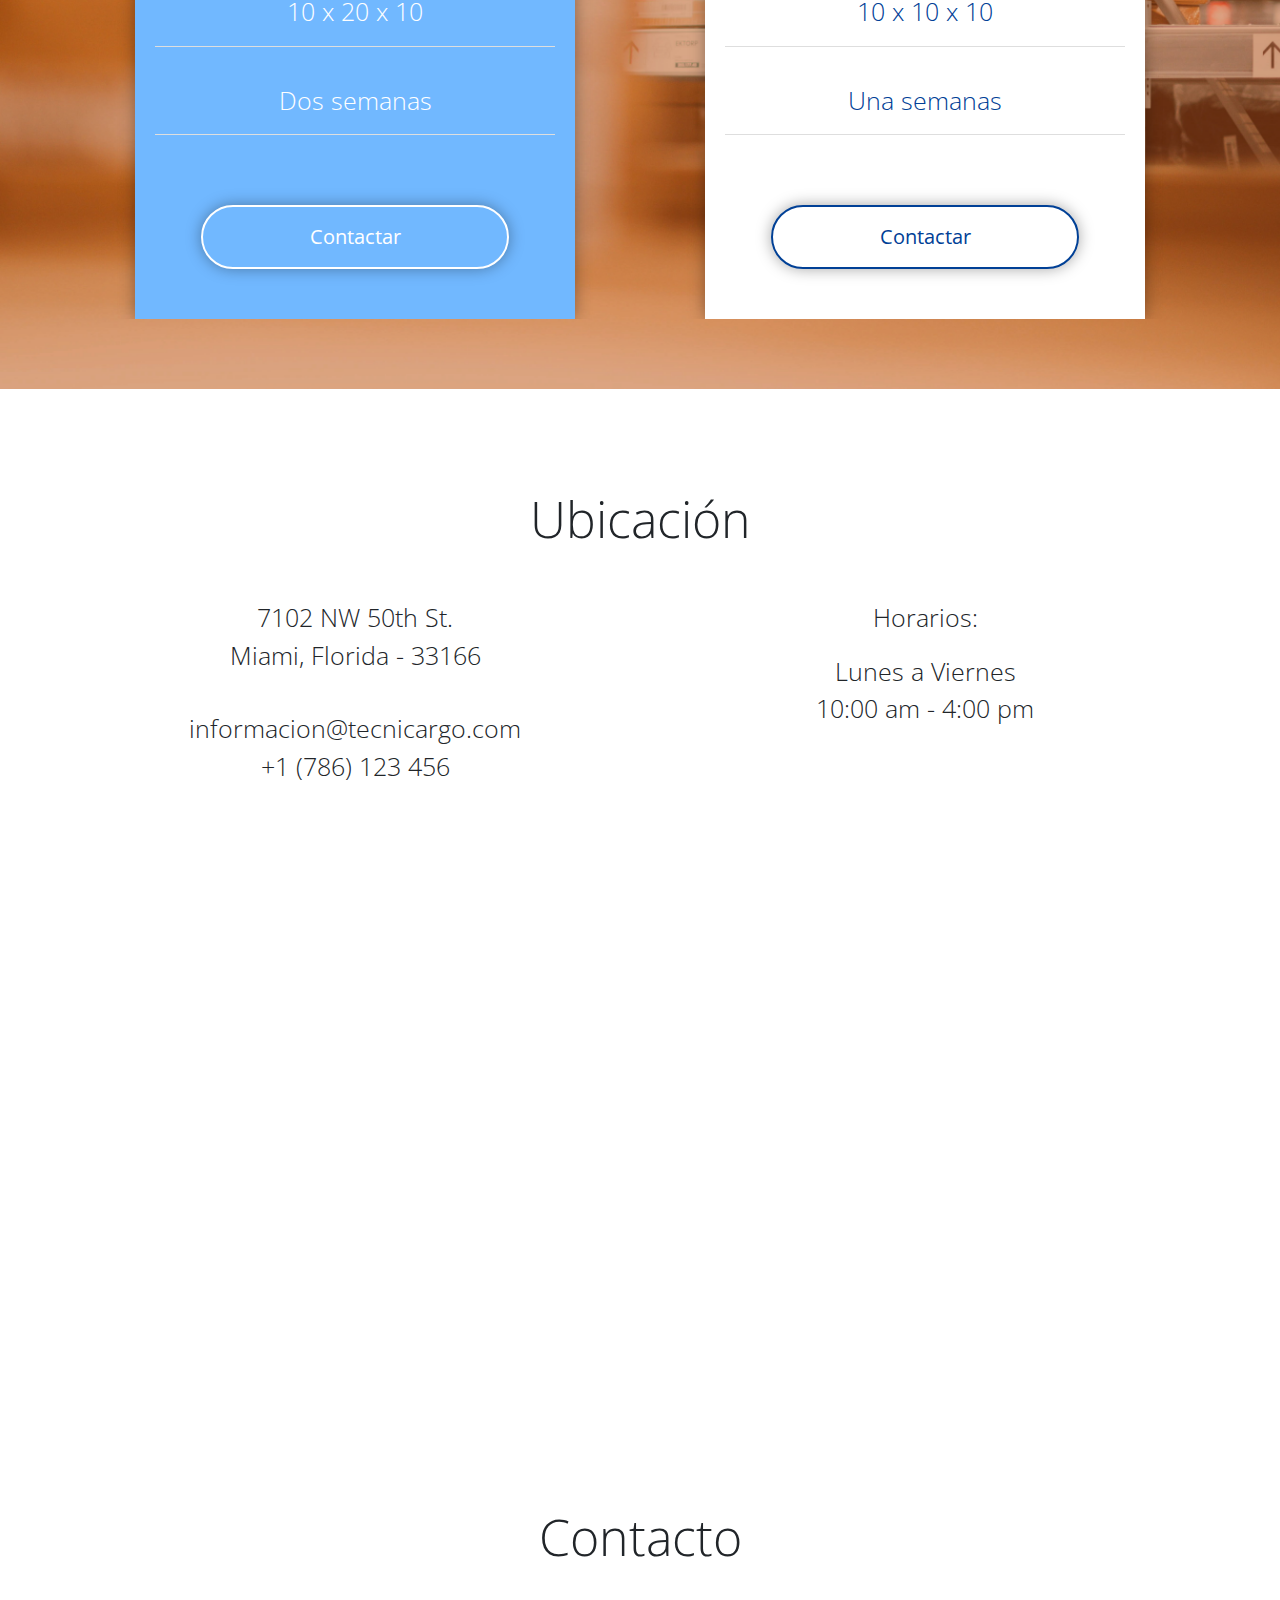
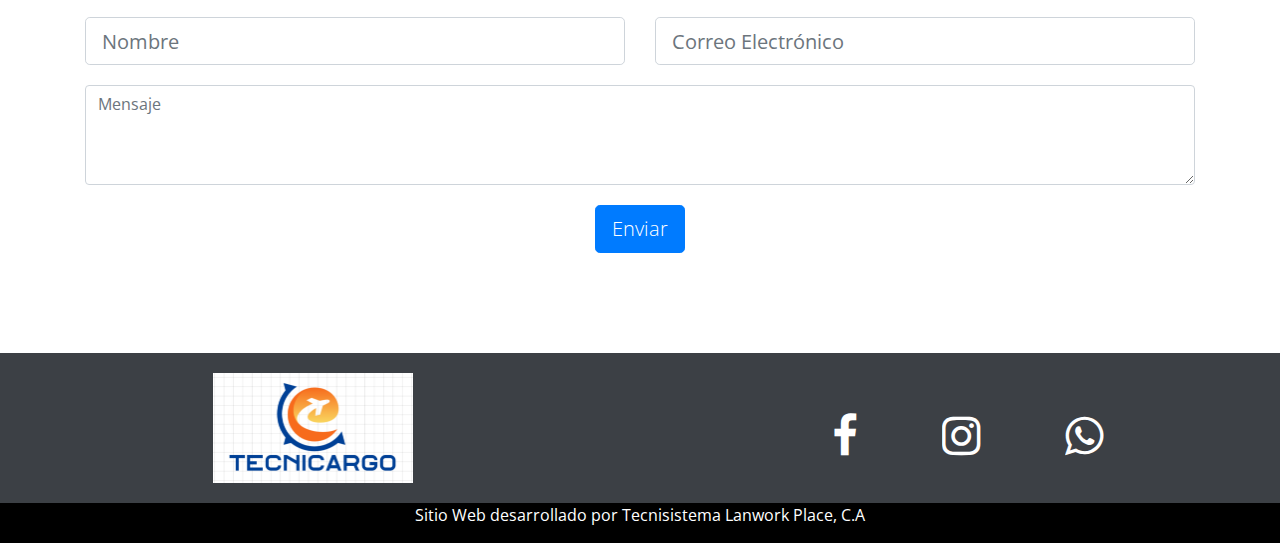
==== commit 3dfd0a35: "Avances con la calculadora" ====
--- a/index.html
+++ b/index.html
@@ -28,7 +28,7 @@
                     <div class="collapse navbar-collapse" id="navbarSupportedContent">
                         <ul class="navbar-nav ml-auto">
                             <li class="nav-item">
-                                <a href="#" class="nav-link">Calculadora</a>
+                                <a href="calculadora.html" class="nav-link">Calculadora</a>
                             </li>
                        
                             <li class="nav-item active">
@@ -282,7 +282,7 @@
                     <div class="col-md-6">
                         <div class="azul">
                             <p class="nombre">Marítimo</p>
-                            <p class="precio">$10</p>
+                            <p class="precio">$12</p>
                             <ul class="caracteristicas">
                                 <li>1 caja</li>
                                 <li>10 x 20 x 10</li>
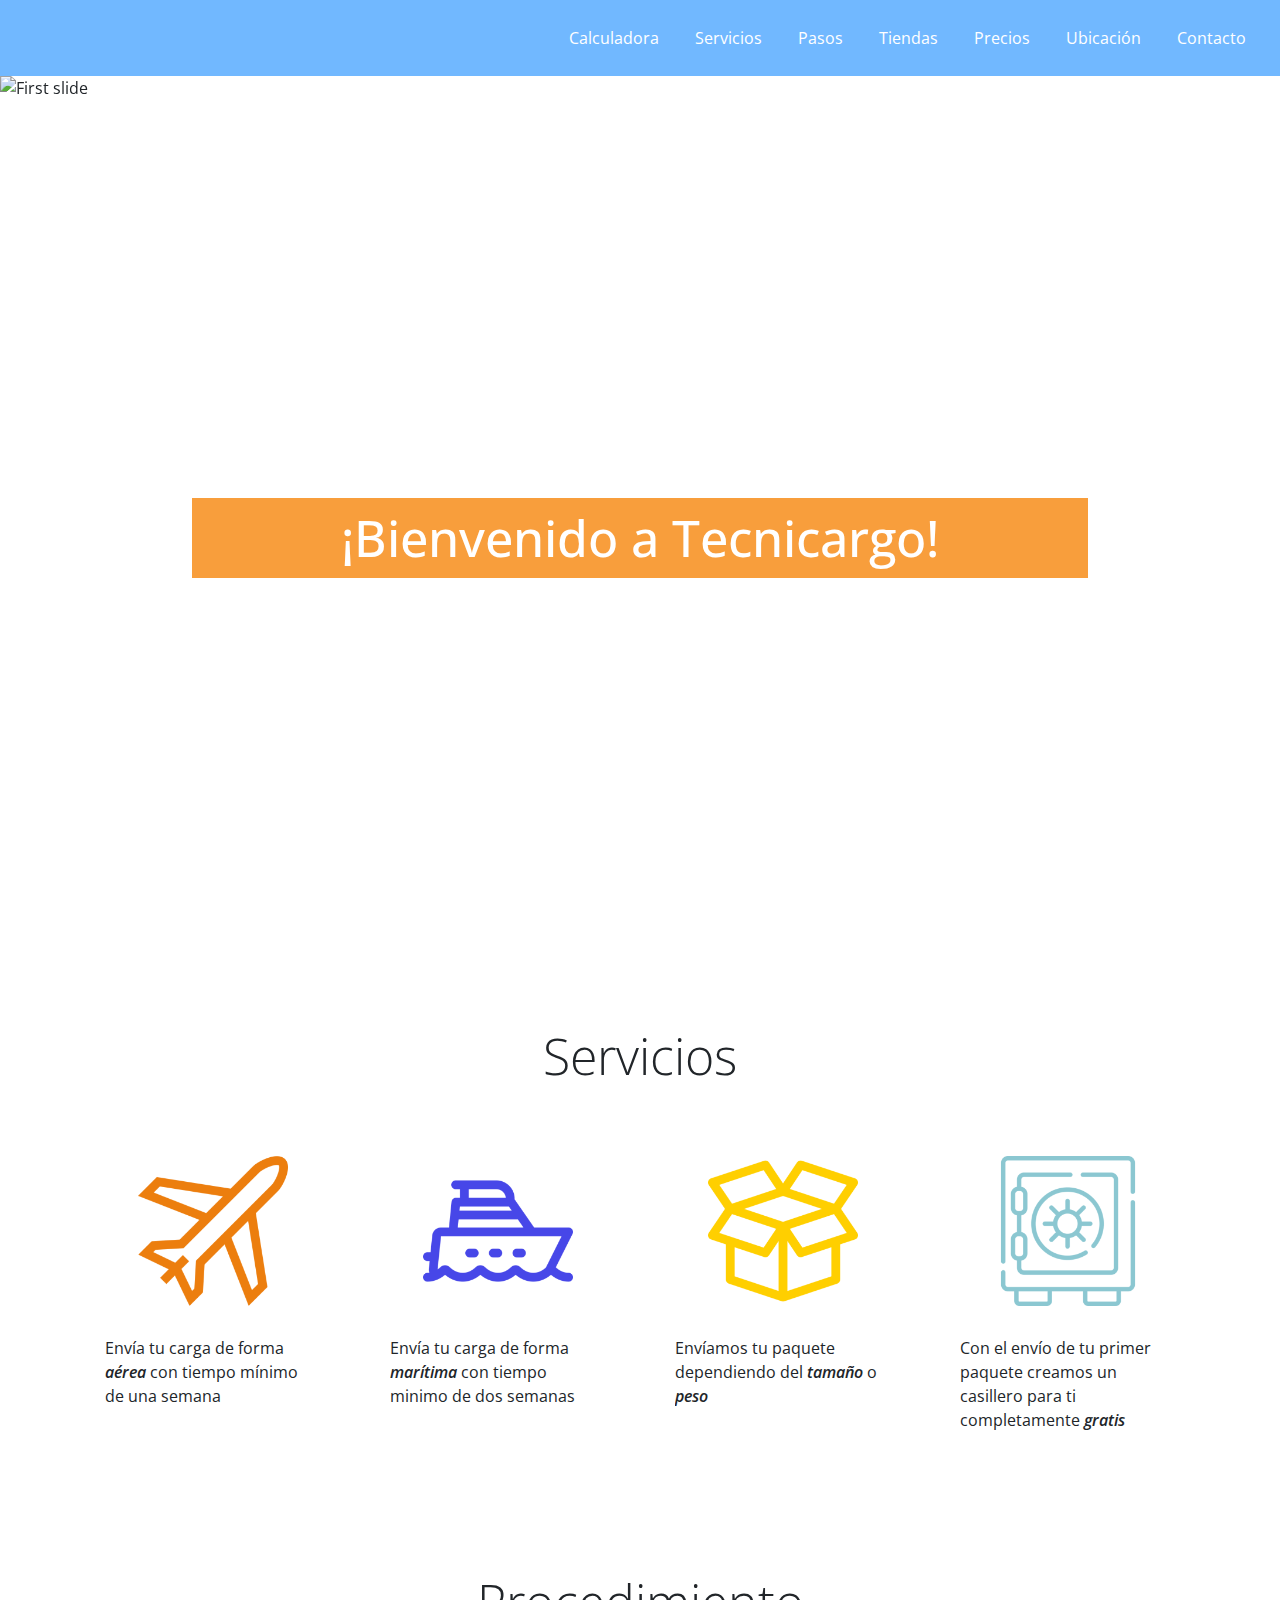
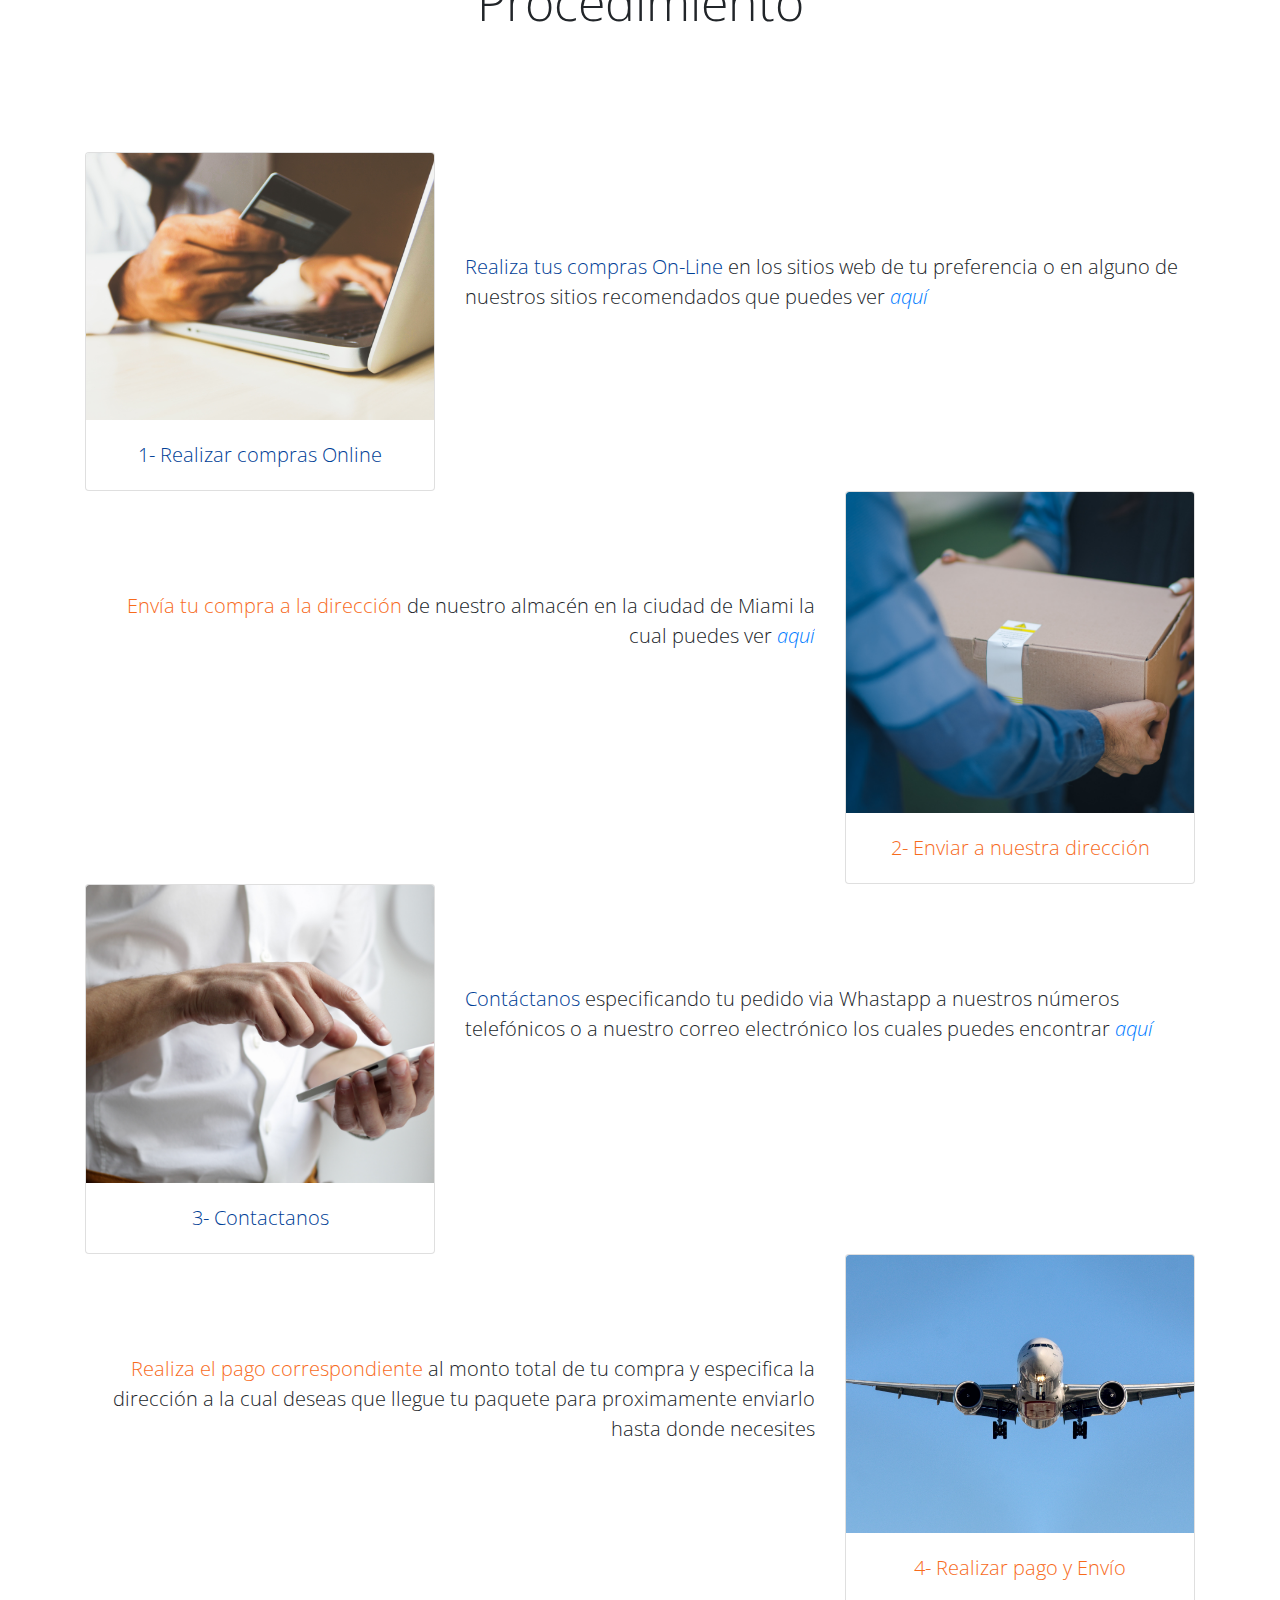
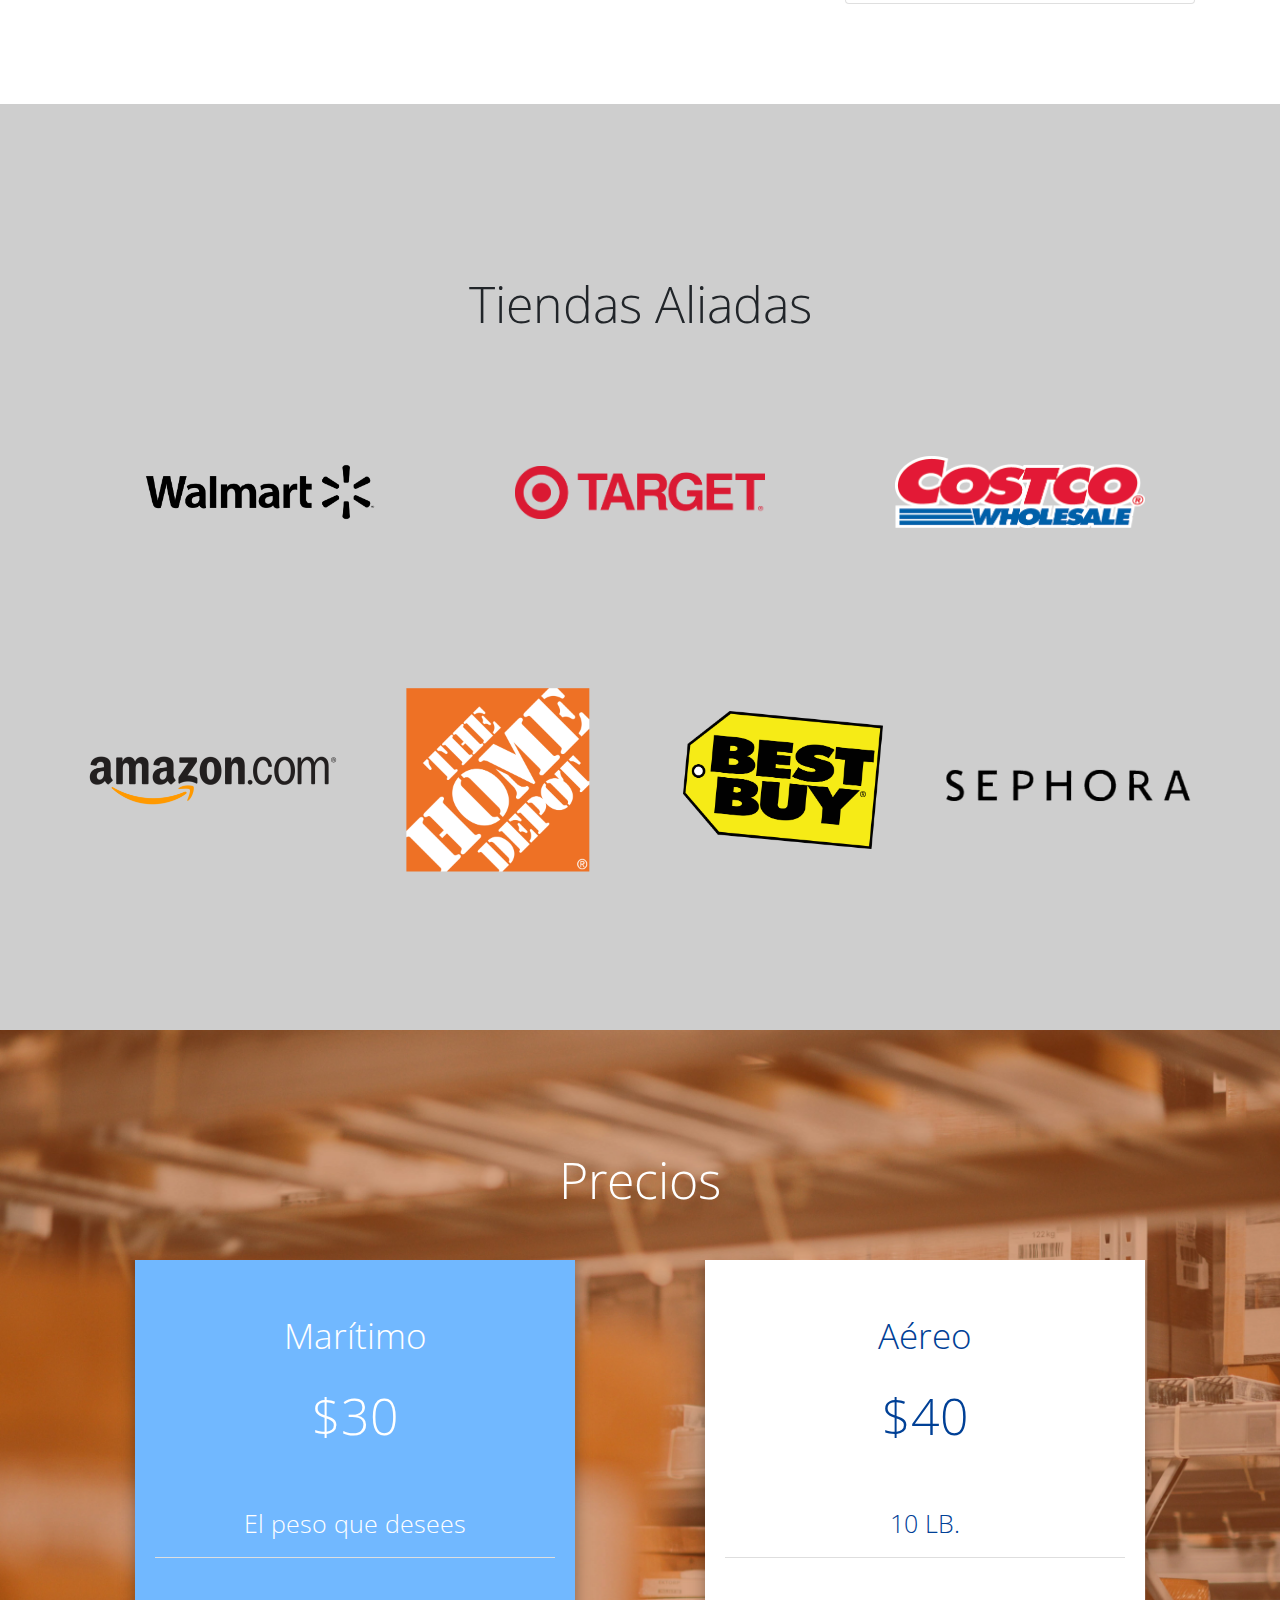
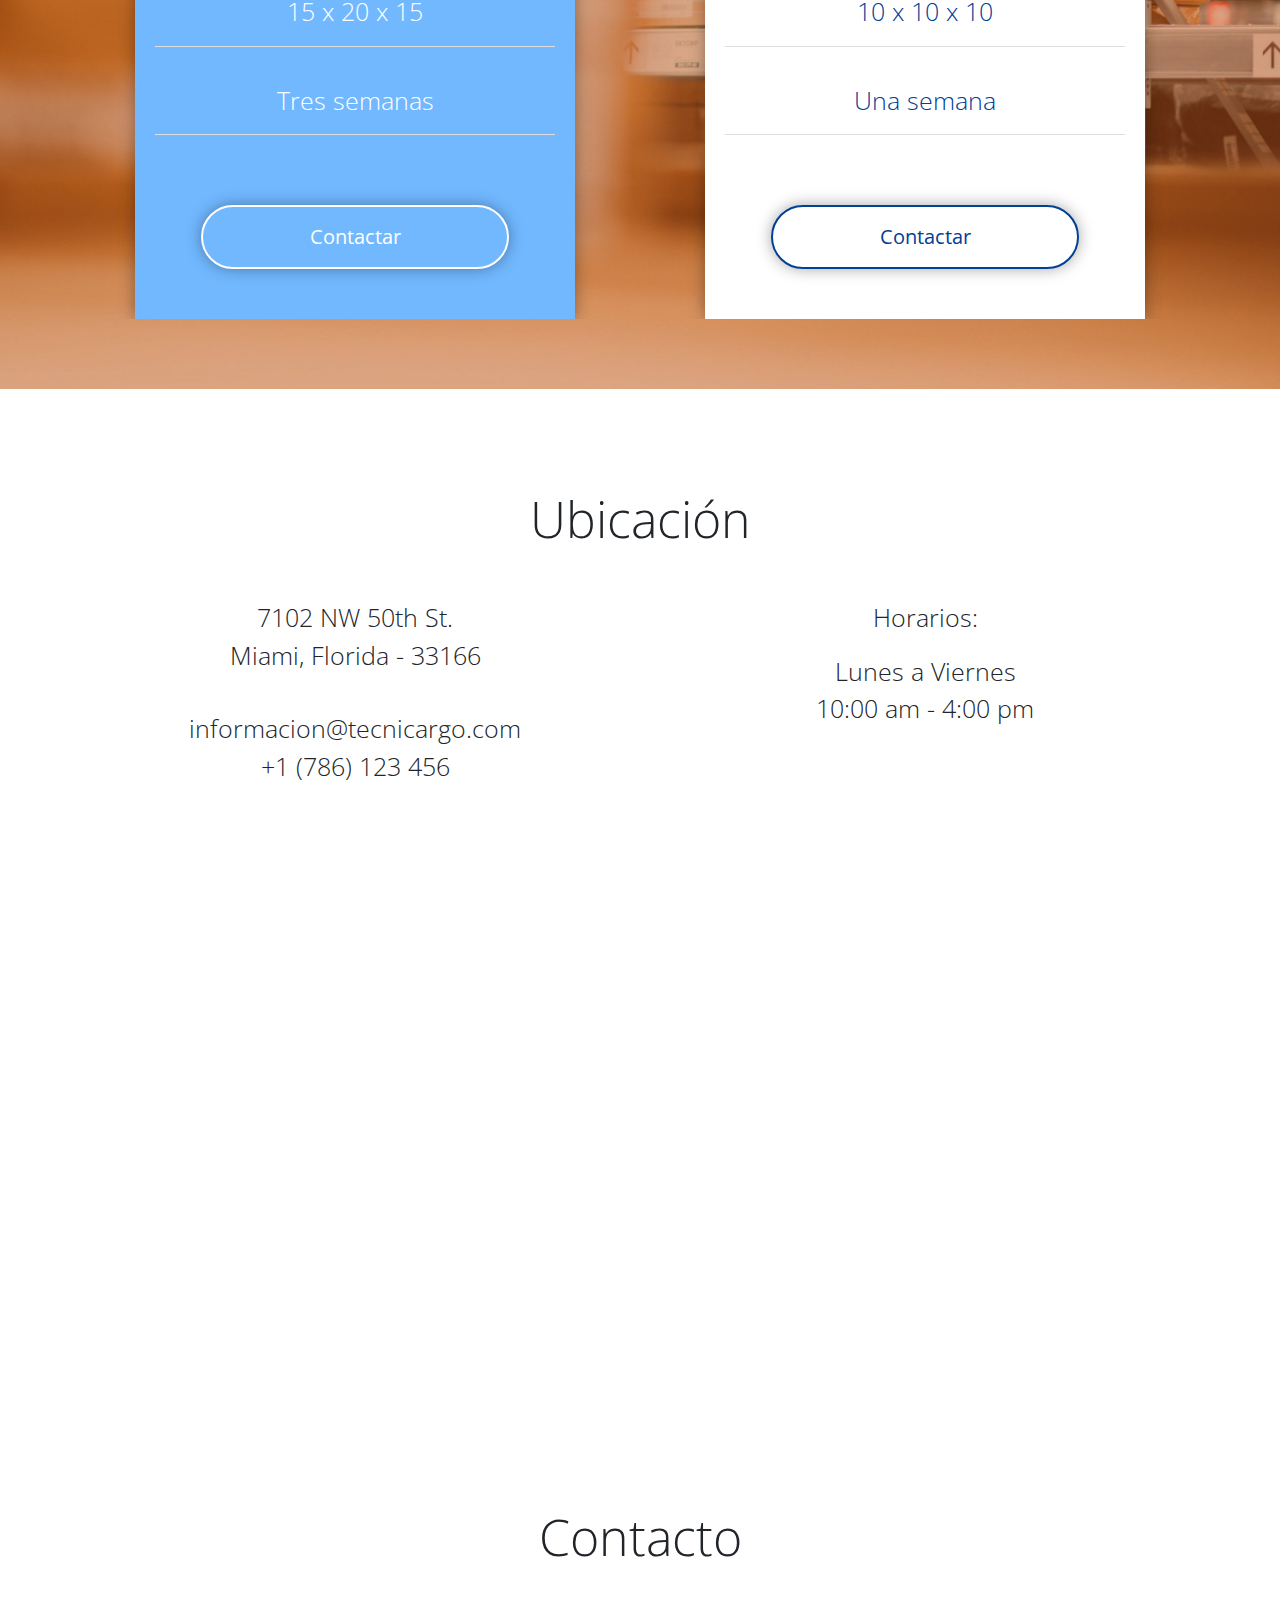
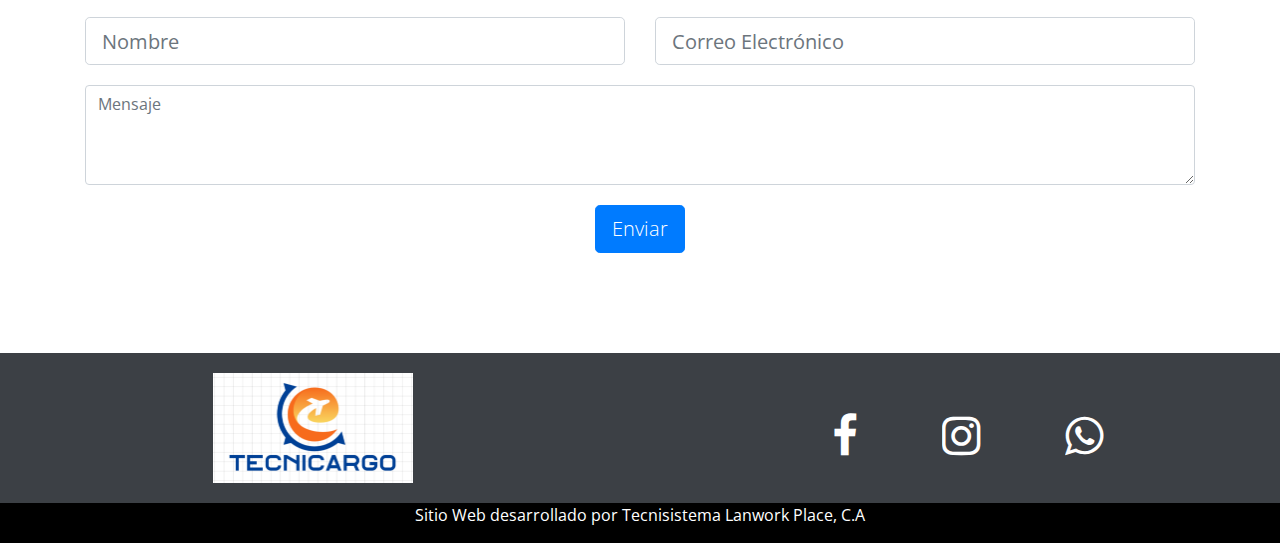
==== commit 1c71eb13: "Mejoras en la calculadora" ====
--- a/index.html
+++ b/index.html
@@ -282,11 +282,11 @@
                     <div class="col-md-6">
                         <div class="azul">
                             <p class="nombre">Marítimo</p>
-                            <p class="precio">$12</p>
+                            <p class="precio">$30</p>
                             <ul class="caracteristicas">
-                                <li>1 caja</li>
-                                <li>10 x 20 x 10</li>
-                                <li>Dos semanas</li>
+                                <li>El peso que desees</li>
+                                <li>15 x 20 x 15</li>
+                                <li>Tres semanas</li>
                             </ul>
                             <a href="#" id="btn-contacto-azul" class="btn btn-azul azul">Contactar</a>
                         </div>
@@ -295,11 +295,11 @@
                     <div class="col-md-6">
                         <div class="blanco">
                             <p class="nombre">Aéreo</p>
-                            <p class="precio">$30</p>
+                            <p class="precio">$40</p>
                             <ul class="caracteristicas">
-                                <li>1 caja</li>
+                                <li>10 LB. </li>
                                 <li>10 x 10 x 10</li>
-                                <li>Una semanas</li>
+                                <li>Una semana</li>
                             </ul>
                             <a href="#" id="btn-contacto-blanco" class="btn btn-blanco blanco">Contactar</a>
                         </div>
@@ -358,19 +358,19 @@
                     <div class="row">
                         <div class="col-md-6">
                             <input class="form-nombre form-control form-control-lg" 
-                            required id="name" name="nombre" type="text" placeholder="Nombre">
+                            required id="name" name="nombre" type="text" placeholder="Nombre" required>
                         </div>
 
                         <div class="col-md-6">
                             <input class="form-control form-control-lg" 
-                            required id="email" name="correo" type="email" placeholder="Correo Electrónico">
+                            required id="email" name="correo" type="email" placeholder="Correo Electrónico" required>
                         </div>
                     </div>
 
                     <div class="row">
                         <div class="col-md-12">
                             <textarea class="form-control contacto-mensaje" 
-                            required id="message" name="mensaje" placeholder="Mensaje"></textarea>
+                            required id="message" name="mensaje" placeholder="Mensaje" required></textarea>
                         </div>
                     </div>
 
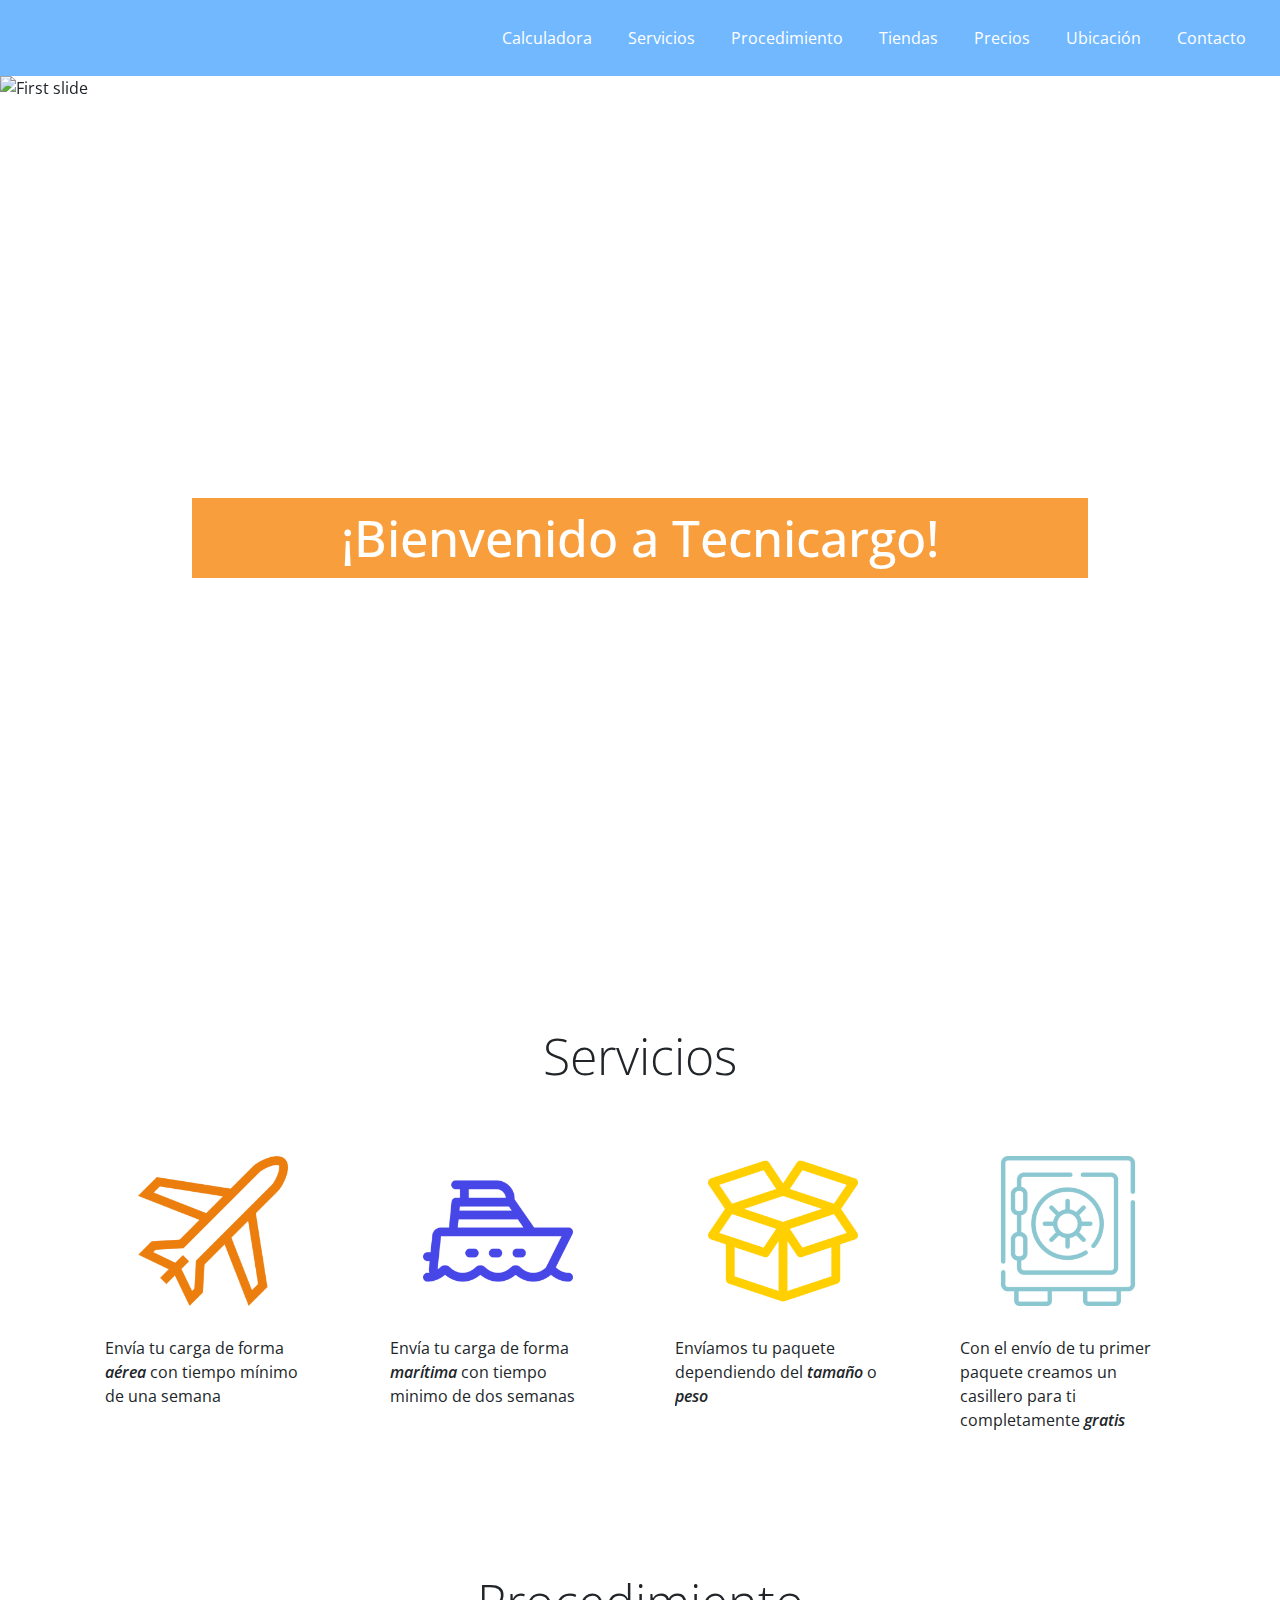
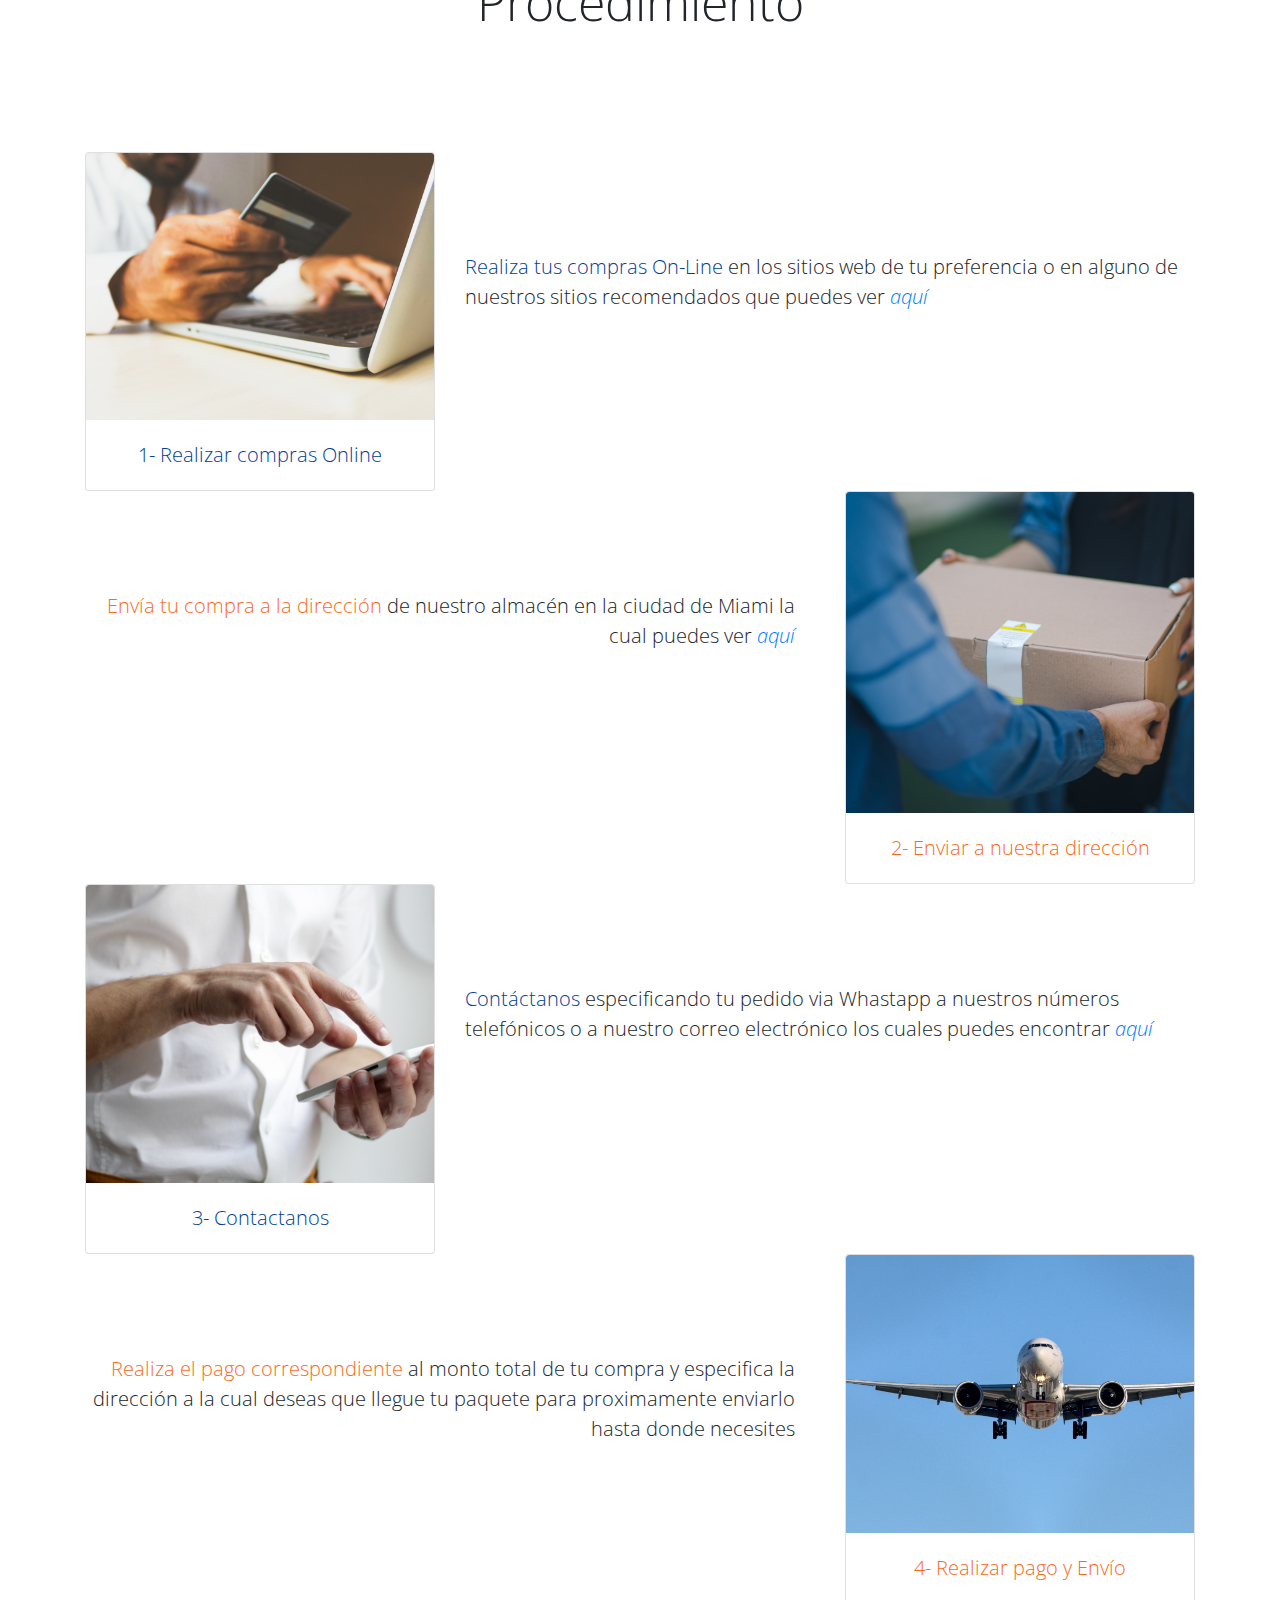
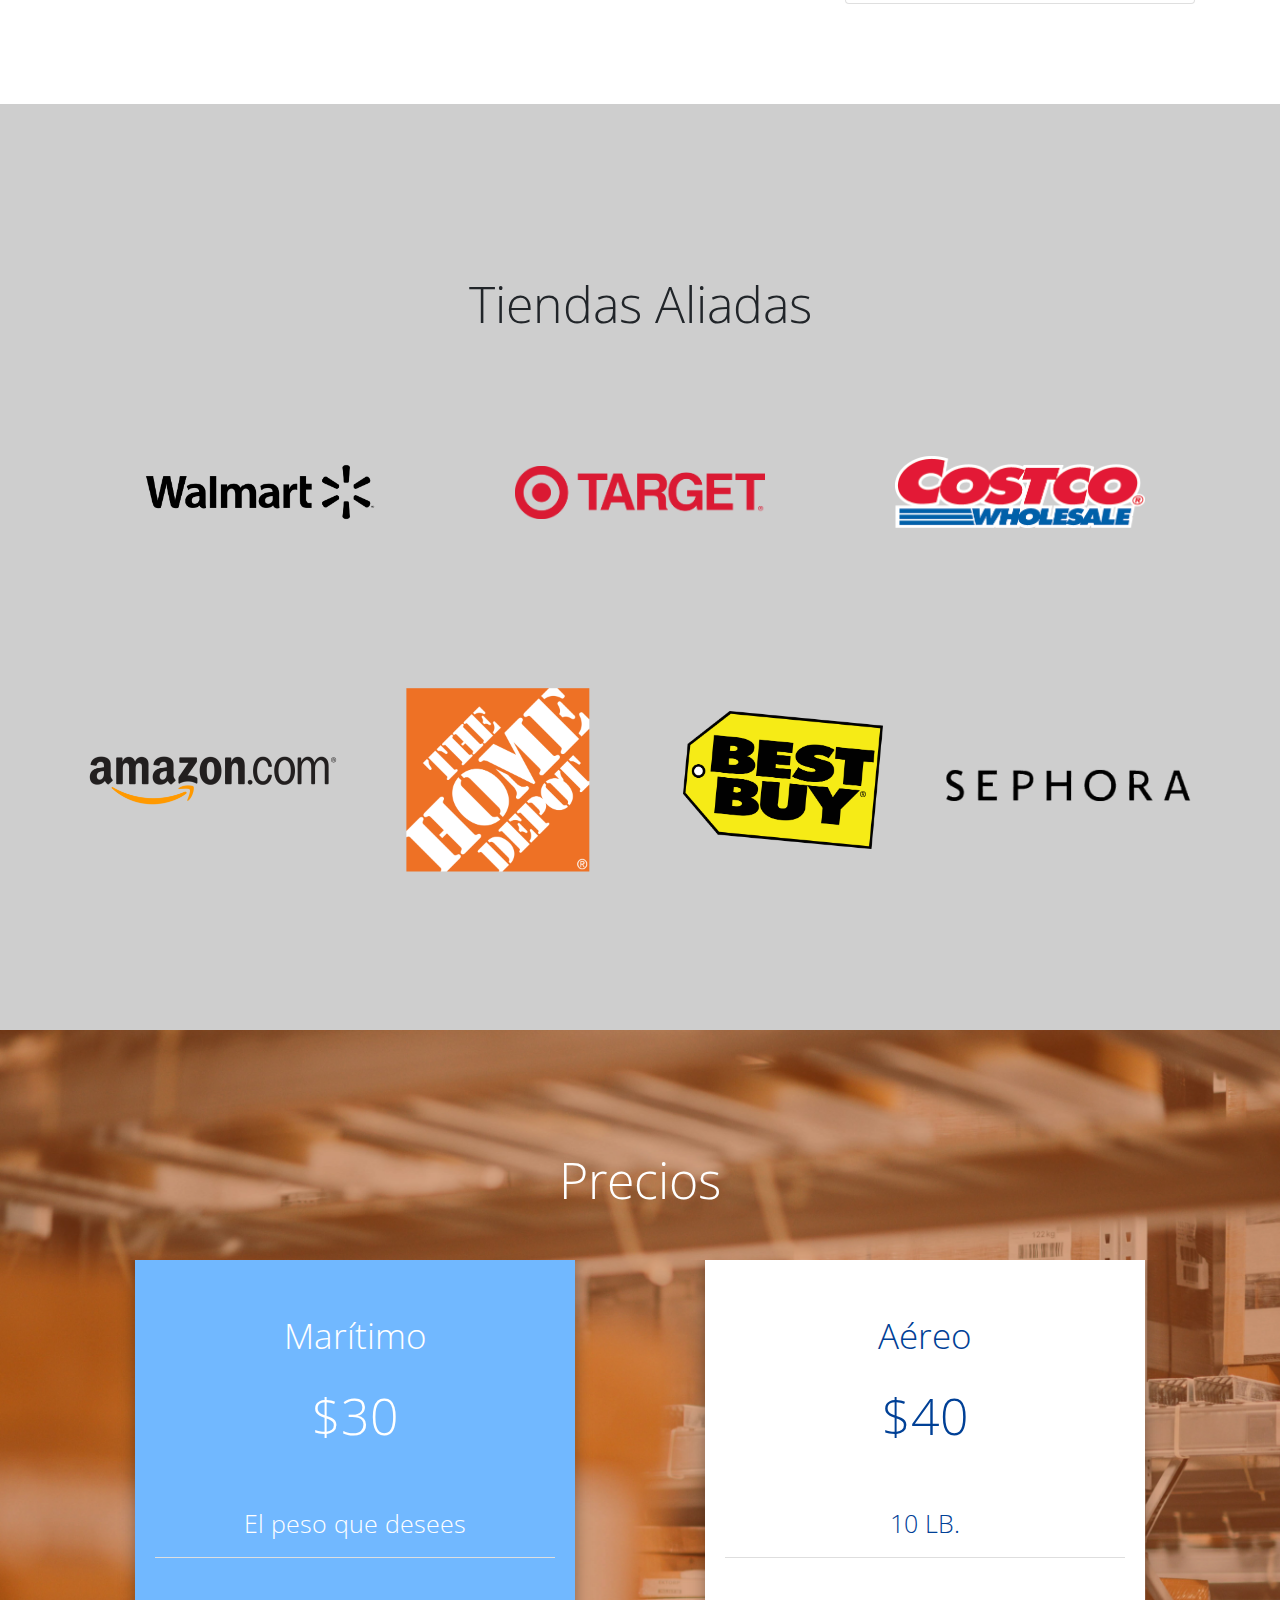
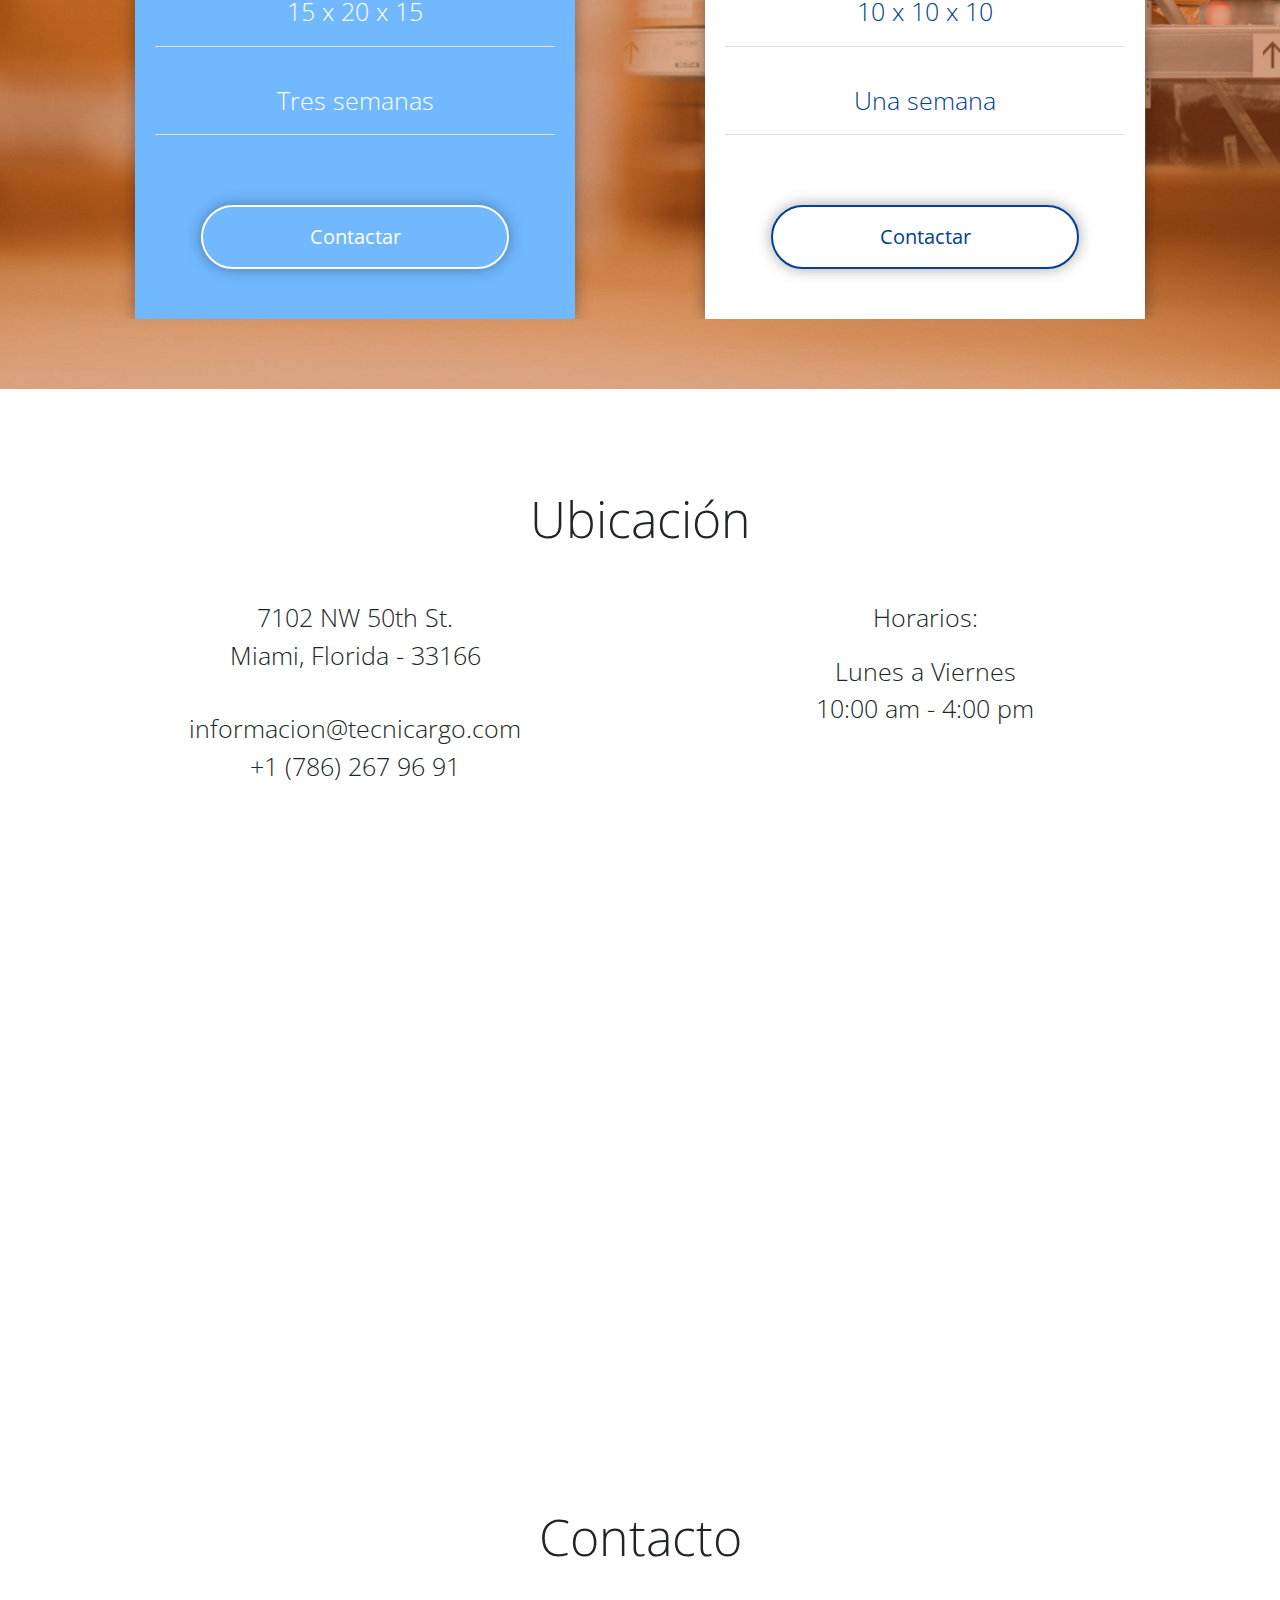
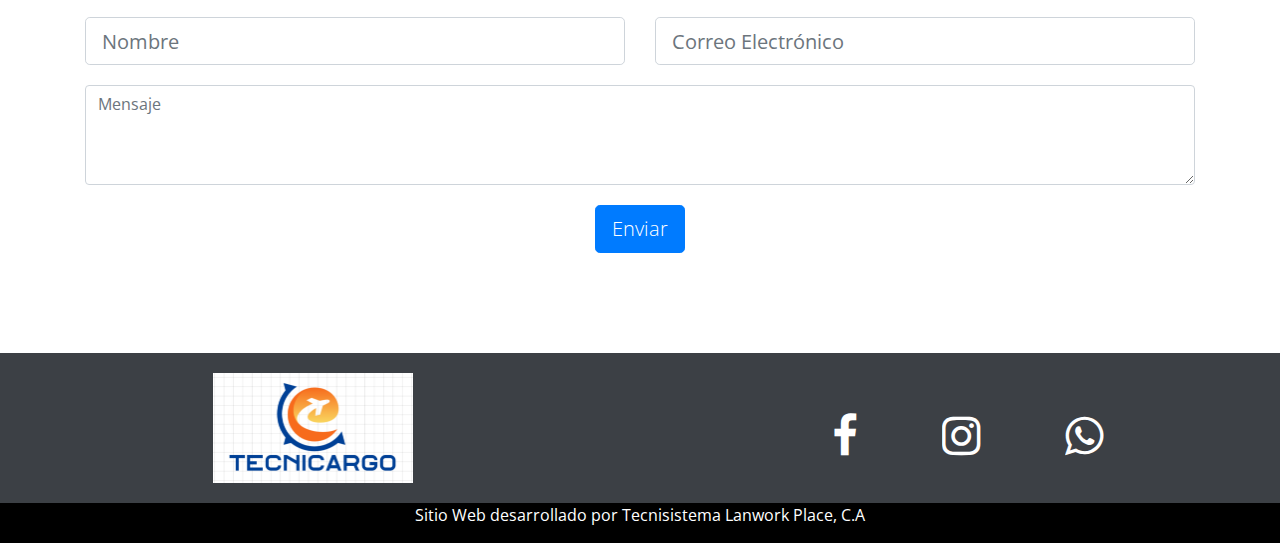
==== commit 6a64d5fa: "Cambios pequeños en tecnicargo" ====
--- a/index.html
+++ b/index.html
@@ -36,7 +36,7 @@
                             </li>
                             
                             <li class="nav-item">
-                                <a class="nav-link" href="#" id="btn-pasos">Pasos</a>
+                                <a class="nav-link" href="#" id="btn-pasos">Procedimiento</a>
                             </li>
                             
                             <li class="nav-item">
@@ -325,7 +325,7 @@
 
                         <div class="correo">
                             <p class="parrafo-uno">informacion@tecnicargo.com</p>
-                            <p>+1 (786) 123 456</p>
+                            <p>+1 (786) 267 96 91</p>
                         </div>
                     </div>
 
--- a/css/estilos.css
+++ b/css/estilos.css
@@ -113,6 +113,7 @@
 
 .card-derecha {
     text-align: right;
+    padding-right: 20px;
 }
 
 .procedimiento-texto {
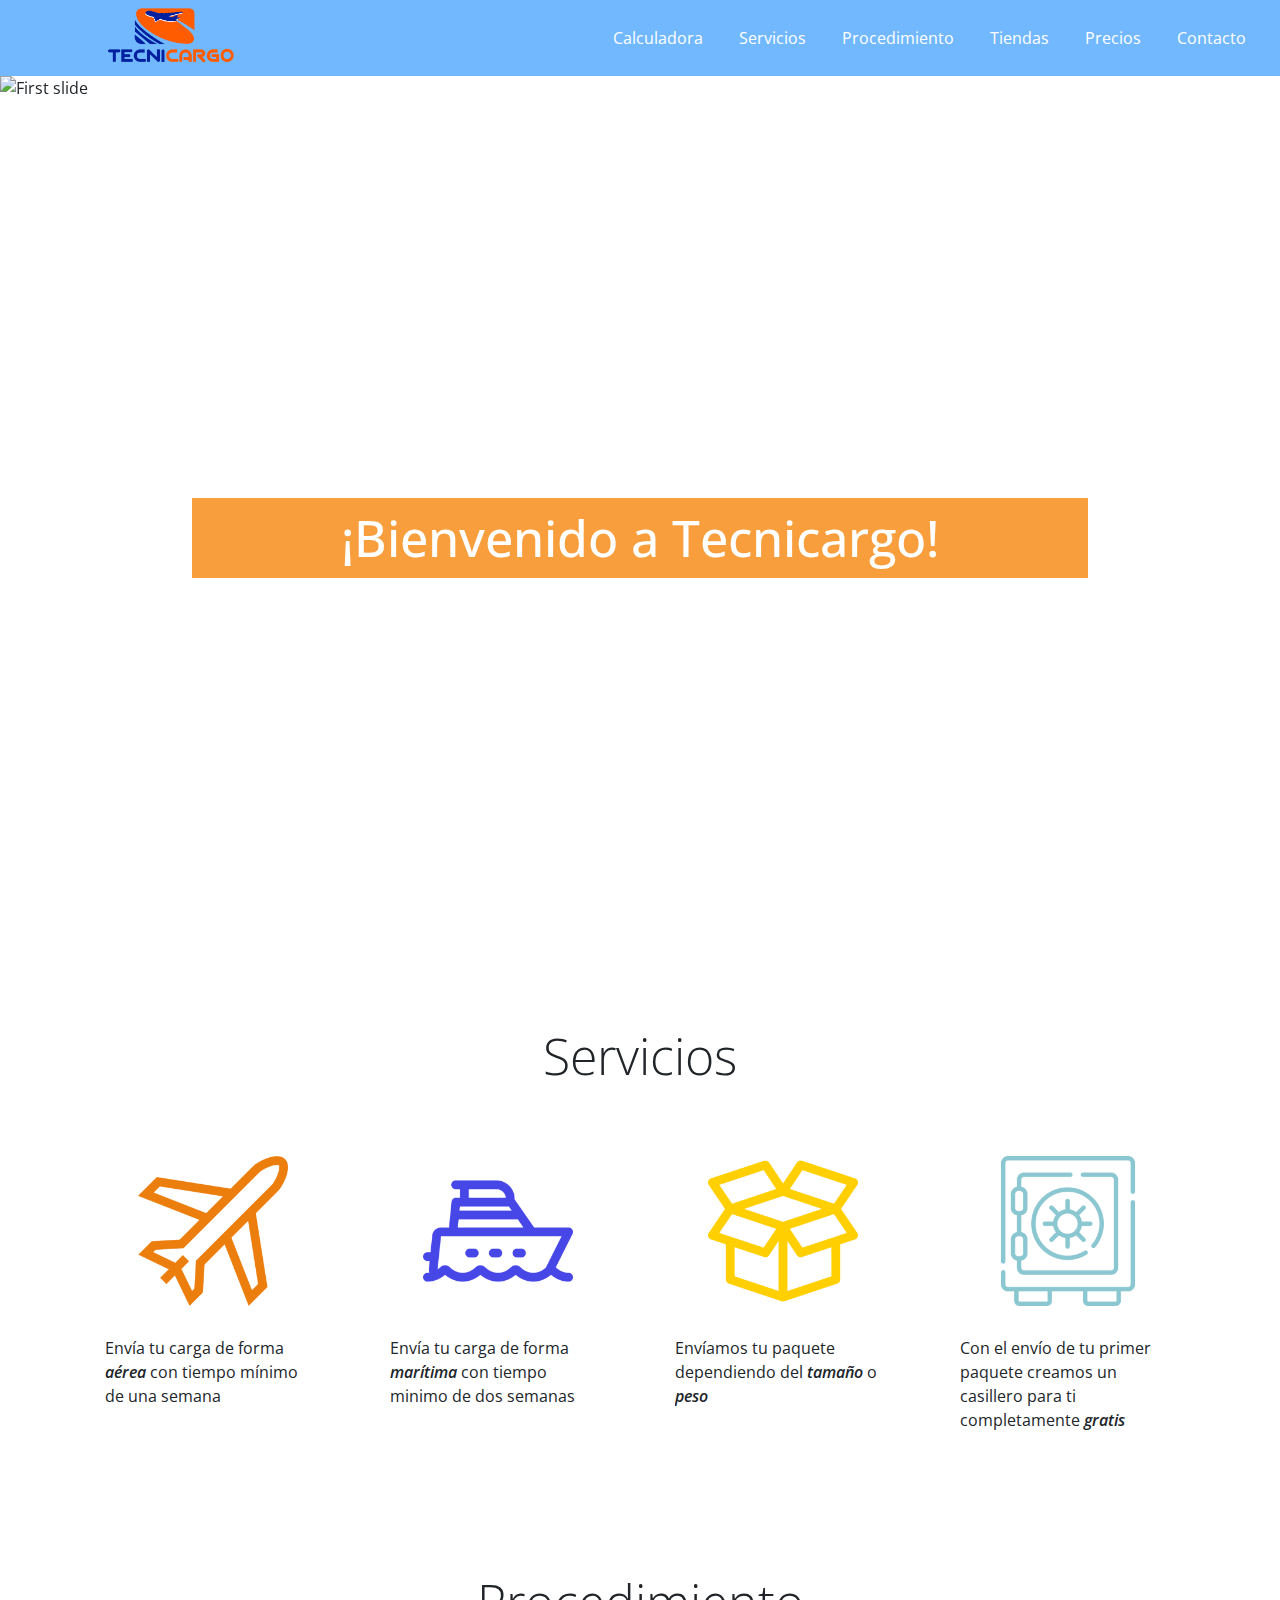
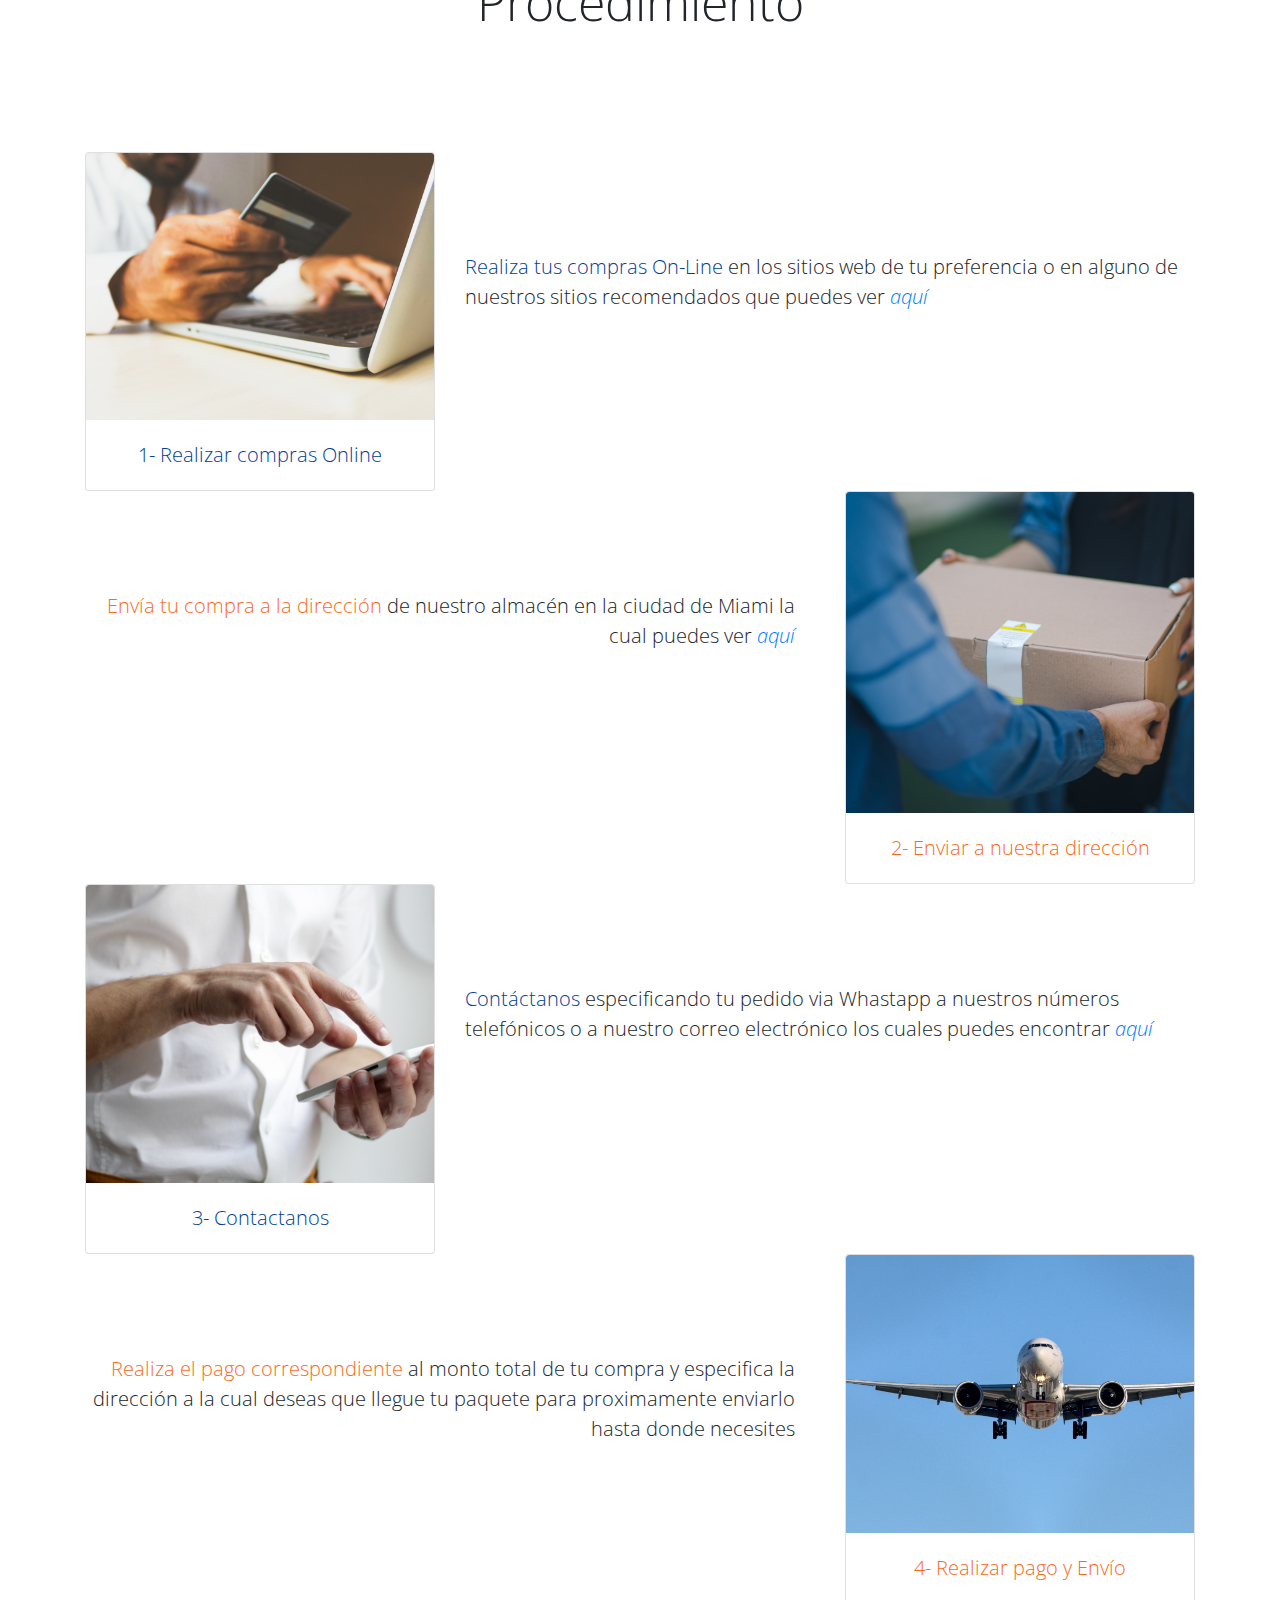
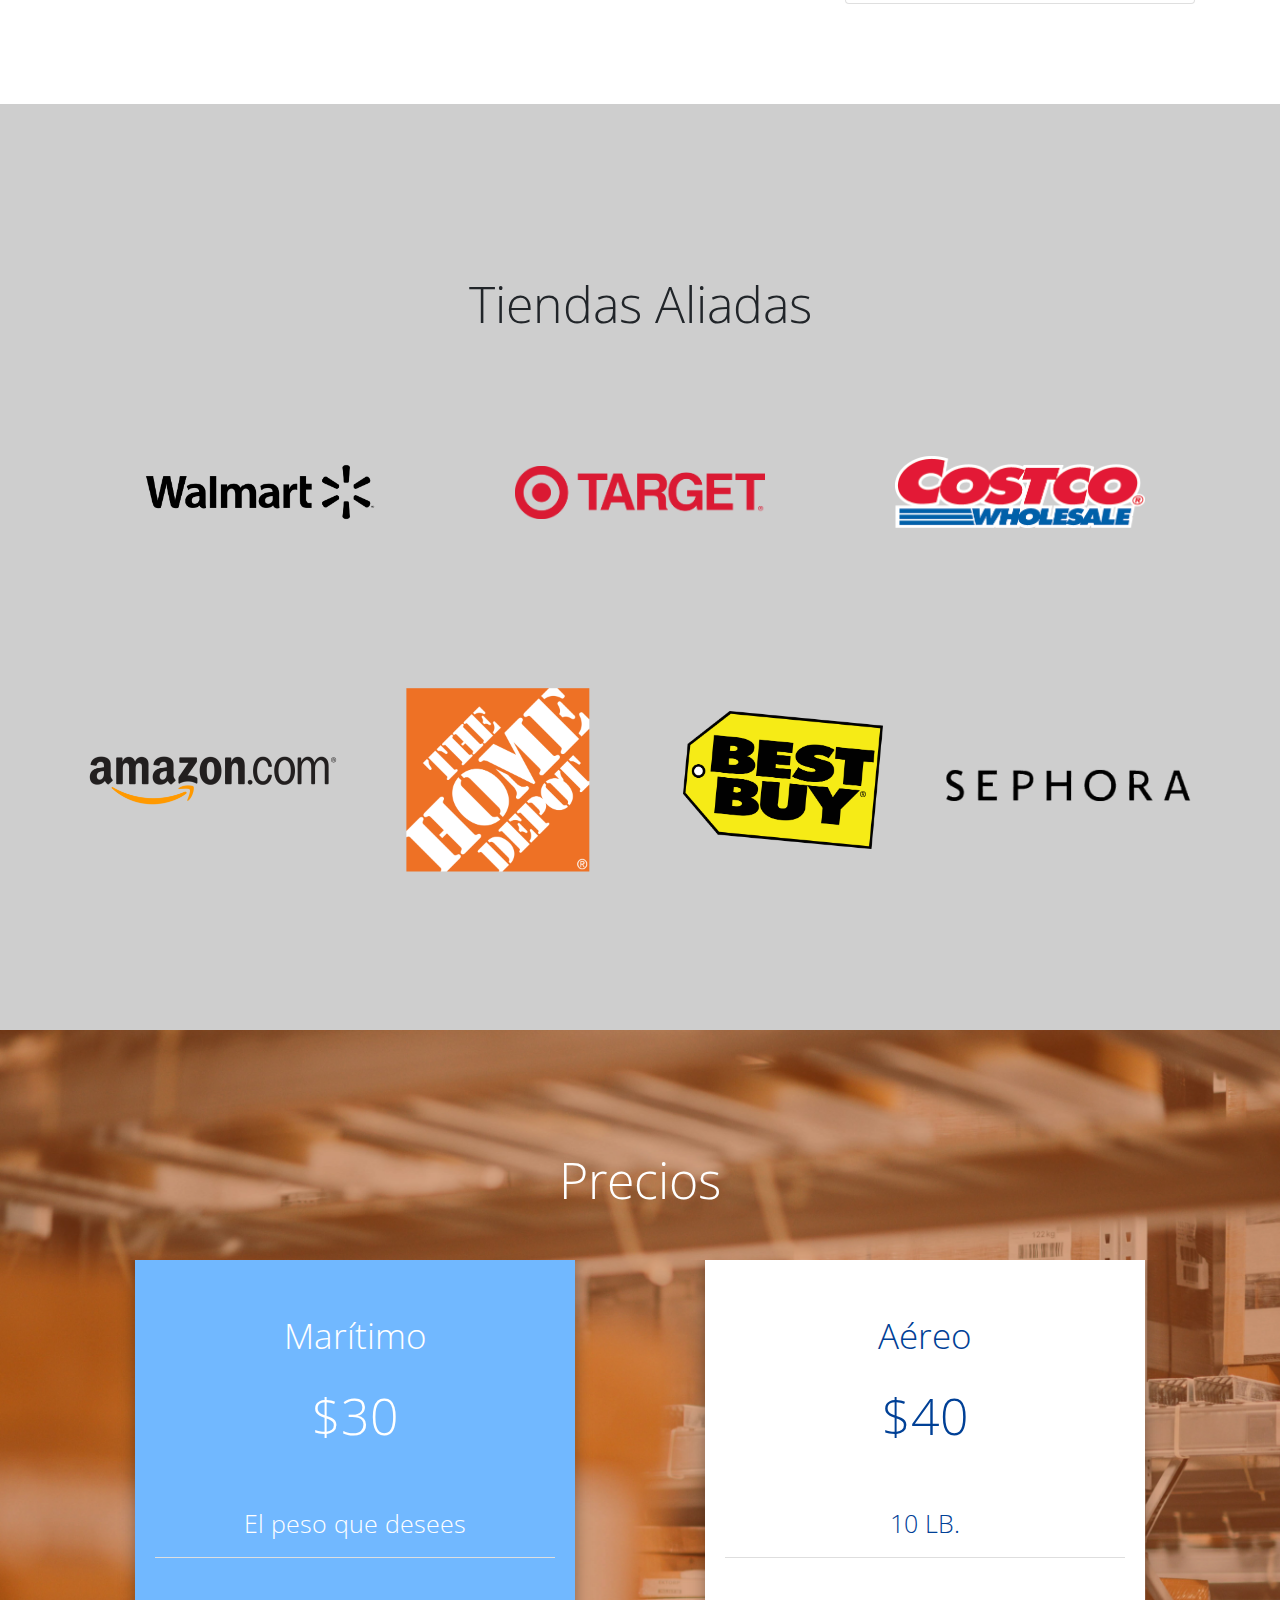
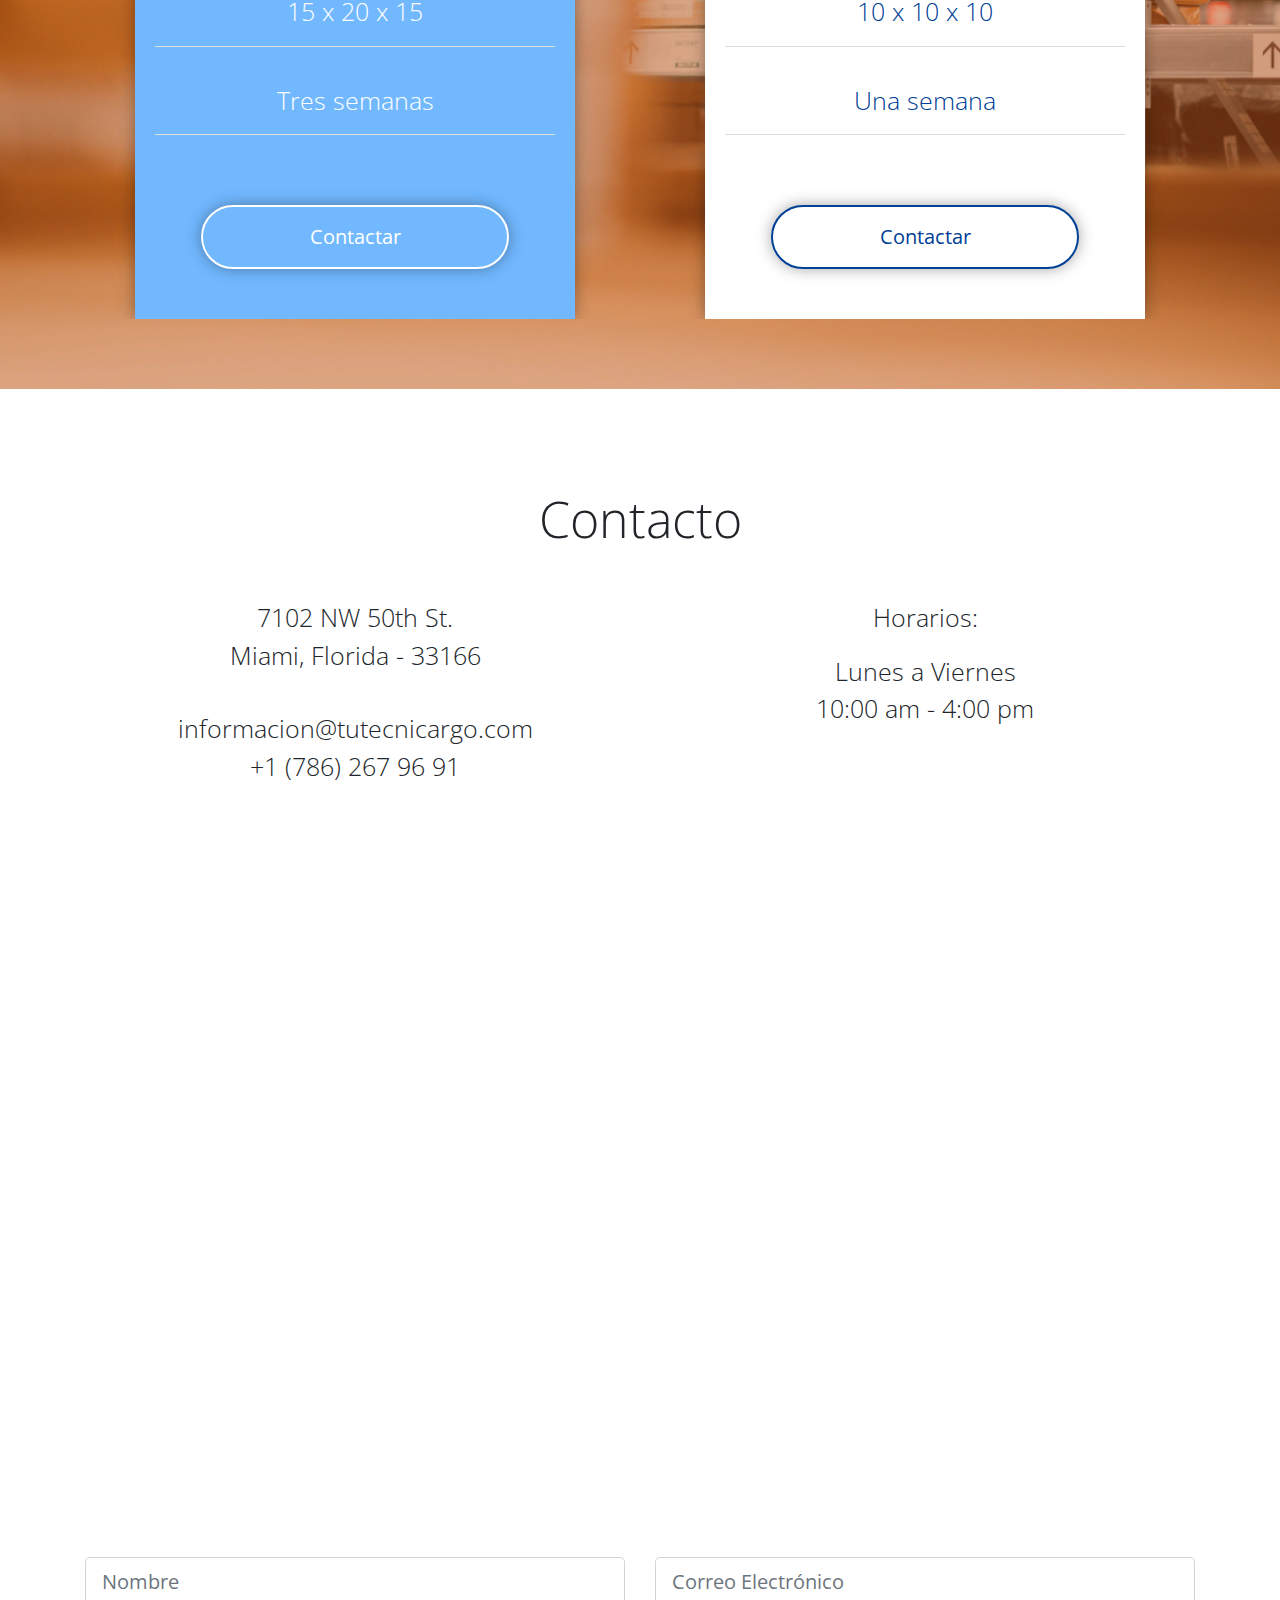
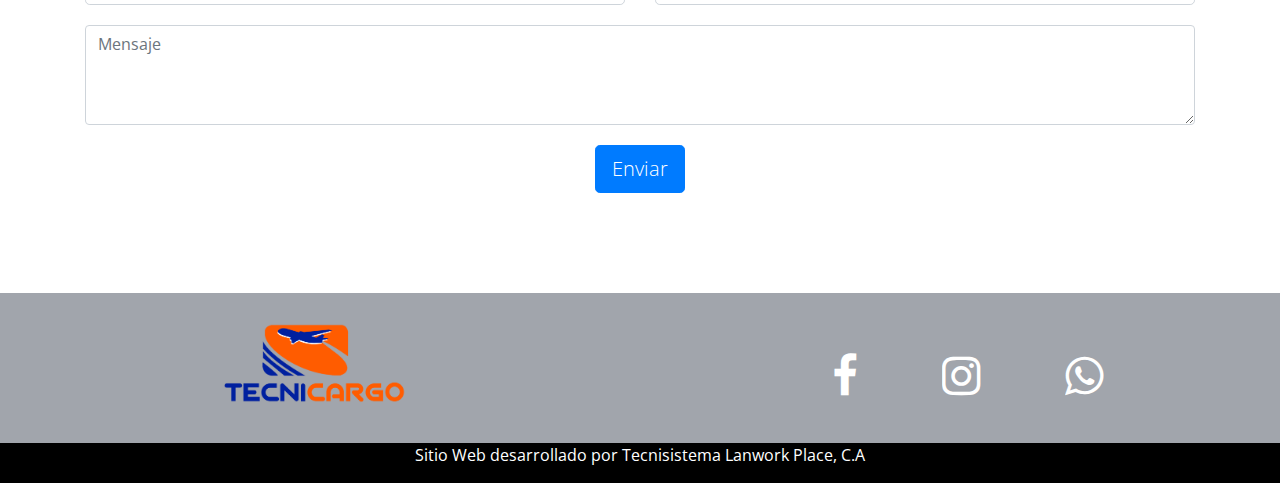
==== commit 8a68bcb3: "PAgina con correcciones" ====
--- a/index.html
+++ b/index.html
@@ -14,16 +14,21 @@
     <script src="js/bootstrap.min.js"></script>
     <script src="js/popper.min.js"></script>
     <script src="js/script.js"></script>
+    <script src="js/links.js"></script>
 
 </head>
 <body>
     <header>
-        <div class="row">
-           <div class="col">
+        <div class="menu-bg row"> 
+            <div class="col-md-4 imagen-menu-bg">
+                <img class="imagen-menu" src="img/logodef.PNG" alt="">
+            </div>
+
+            <div class="col-md-8">
                 <nav class="menu navbar navbar-expand-lg">
                     <button class="ml-auto navbar-toggler navbar-dark" type="button" data-toggle="collapse" data-target="#navbarSupportedContent" aria-controls="navbarSupportedContent" aria-expanded="false" aria-label="Toggle navigation">
                         <span class="navbar-toggler-icon"></span>
-                      </button>
+                    </button>
                 
                     <div class="collapse navbar-collapse" id="navbarSupportedContent">
                         <ul class="navbar-nav ml-auto">
@@ -48,16 +53,12 @@
                             </li>
                             
                             <li class="nav-item">
-                                <a href="#" class="nav-link" id="btn-ubicacion">Ubicación</a>
-                            </li>
-                                                 
-                            <li class="nav-item">
-                                <a href="#" class="nav-link" id="btn-contacto">Contacto</a>
+                                <a href="#" class="nav-link" id="btn-ubicacion">Contacto</a>
                             </li>
                         </ul>
                     </div>
                 </nav>
-            </div>
+            </div>          
         </div>
 
         <div>
@@ -246,7 +247,7 @@
                     </div>
 
                     <div class="col-md-4">
-                        <a href="https://www.costco.com/" target="_blank"><img class="marca" src="img/costco-wholesale.png" alt=""></a>
+                        <a id="costco" href="https://www.costco.com/" target="_blank"><img class="marca" src="img/costco-wholesale.png" alt=""></a>
                     </div>
                 </div>
 
@@ -256,7 +257,7 @@
                     </div>
 
                     <div class="col-md-3">
-                        <a href="https://www.homedepot.com/" target="_blank"><img class="marca-grande" src="img/home depot.png" alt=""></a>
+                        <a id="homedepot" href="https://www.homedepot.com/" target="_blank"><img class="marca-grande" src="img/home depot.png" alt=""></a>
                     </div>
 
                     <div class="col-md-3">
@@ -312,7 +313,7 @@
             <div class="container">
                 <div class="row">
                     <div class="col">
-                        <h3 class="titulo">Ubicación</h3>
+                        <h3 class="titulo">Contacto</h3>
                     </div>
                 </div>
 
@@ -324,7 +325,7 @@
                         </div>
 
                         <div class="correo">
-                            <p class="parrafo-uno">informacion@tecnicargo.com</p>
+                            <p class="parrafo-uno">informacion@tutecnicargo.com</p>
                             <p>+1 (786) 267 96 91</p>
                         </div>
                     </div>
@@ -348,12 +349,6 @@
 
         <section class="contacto" id="contacto">
             <div class="container">
-                <div class="row">
-                    <div class="col">
-                        <h3 class="titulo">Contacto</h3>
-                    </div>
-                </div>
-
                 <form action="index.php" method="POST">
                     <div class="row">
                         <div class="col-md-6">
@@ -386,7 +381,7 @@
         <section class="redes-sociales">
             <div class="row row-logo">
                 <div class="col-md-6 col-xs-2 col-logo text-center">
-                    <img class="logo" src="img/logo-con-fondo.PNG" alt="">
+                    <img class="logo" src="img/logodef.PNG" alt="">
                 </div>
         
                     <div class="col-md-6 col-xs-4 redes text-center">
--- a/css/estilos.css
+++ b/css/estilos.css
@@ -11,8 +11,13 @@
 
 /* - - - - M E N U - - - - */
 
-.menu {
+header .menu-bg{
     background: #71B8FF;
+}
+
+header .imagen-menu{
+    width: 140px;
+    margin-left: 100px;
 }
 
 .menu a{
@@ -355,7 +360,7 @@
 /* - - - - C O N T A C T O - - - - */
 
 .contacto{
-    margin-bottom: 100px;
+    margin: 100px 0px;
 }
 
 .contacto-mensaje {
@@ -375,7 +380,7 @@
 /* - - - - R E D E S S O C I A L E S- - - - */
 
 .redes-sociales{
-    background: #3c4045;
+    background: #a1a5ac;
     height: 150px;    
     overflow: hidden;
 }
@@ -698,6 +703,12 @@
     }
 }
 
+
+@media screen and (max-width:779px){
+    .menu-bg .imagen-menu{
+        display: none;
+    }
+}
 @media screen and (max-width:719px){
     .redes-sociales {
         display: flex;
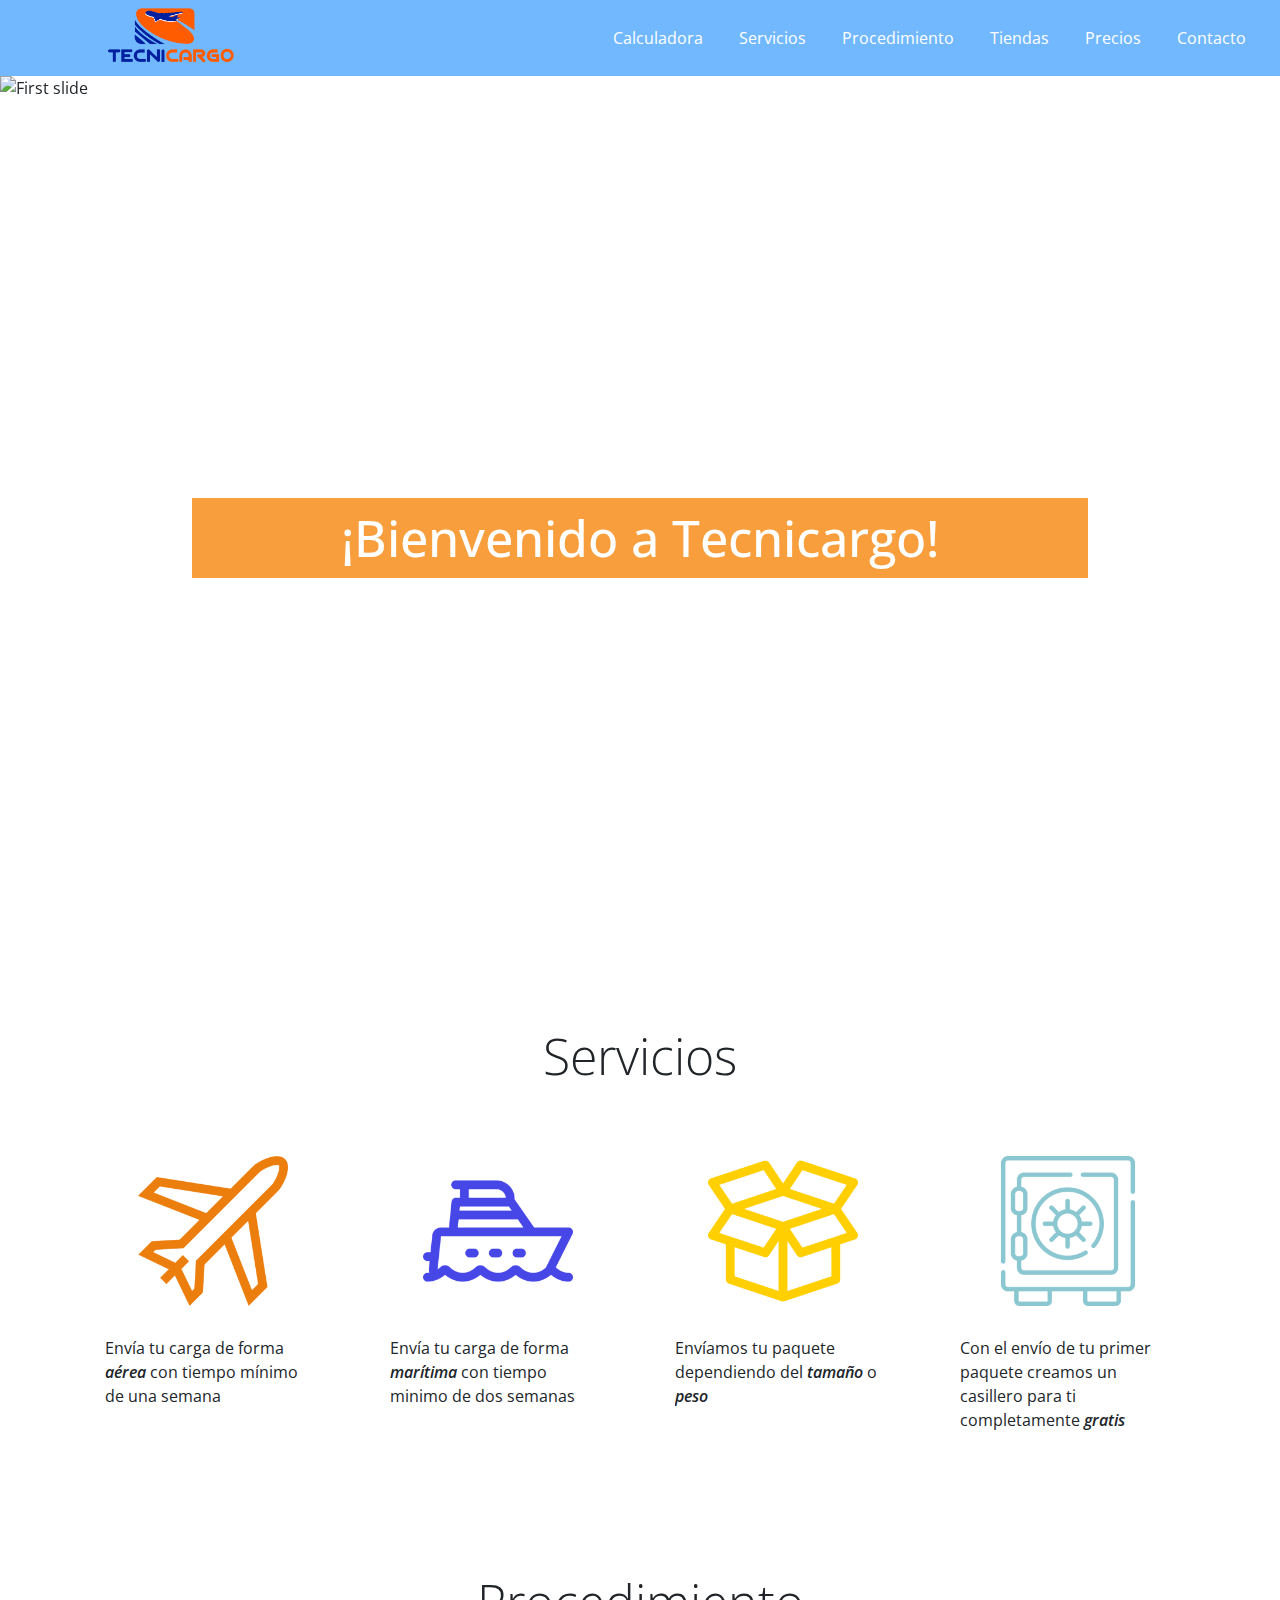
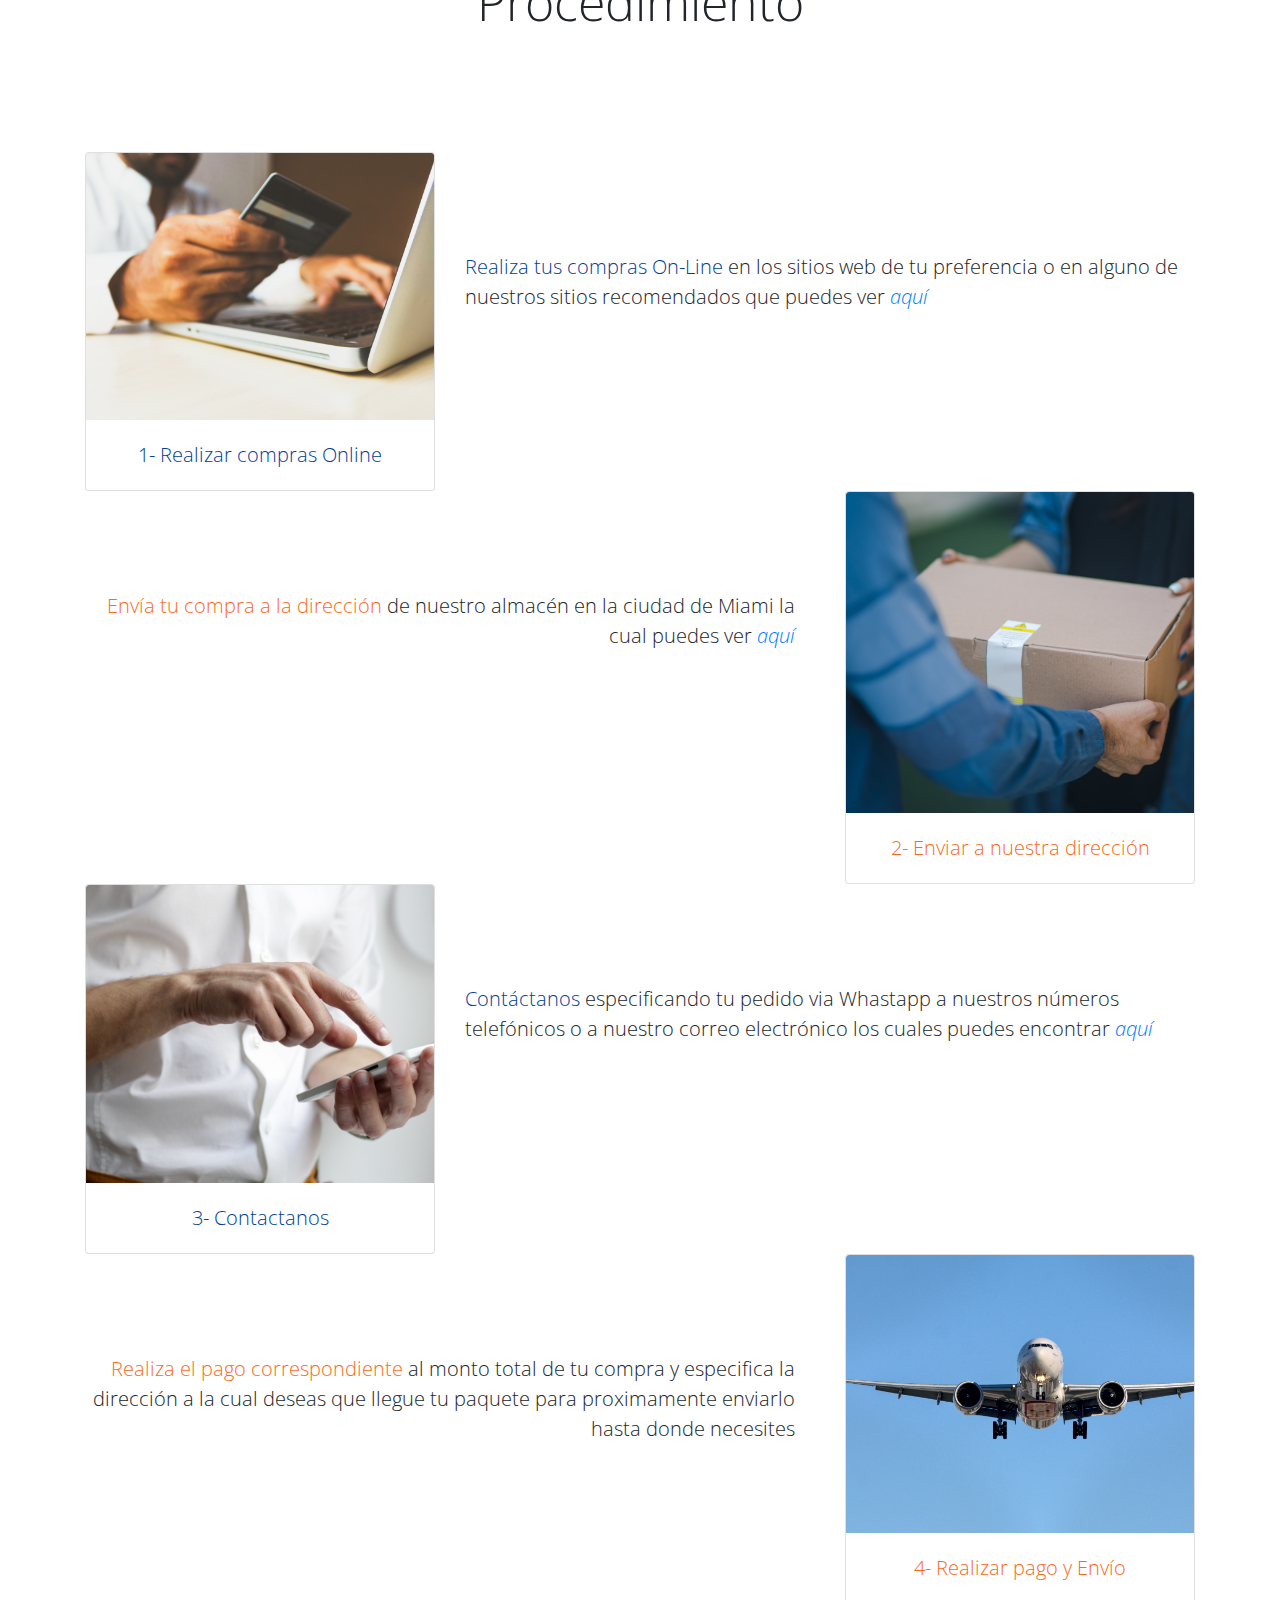
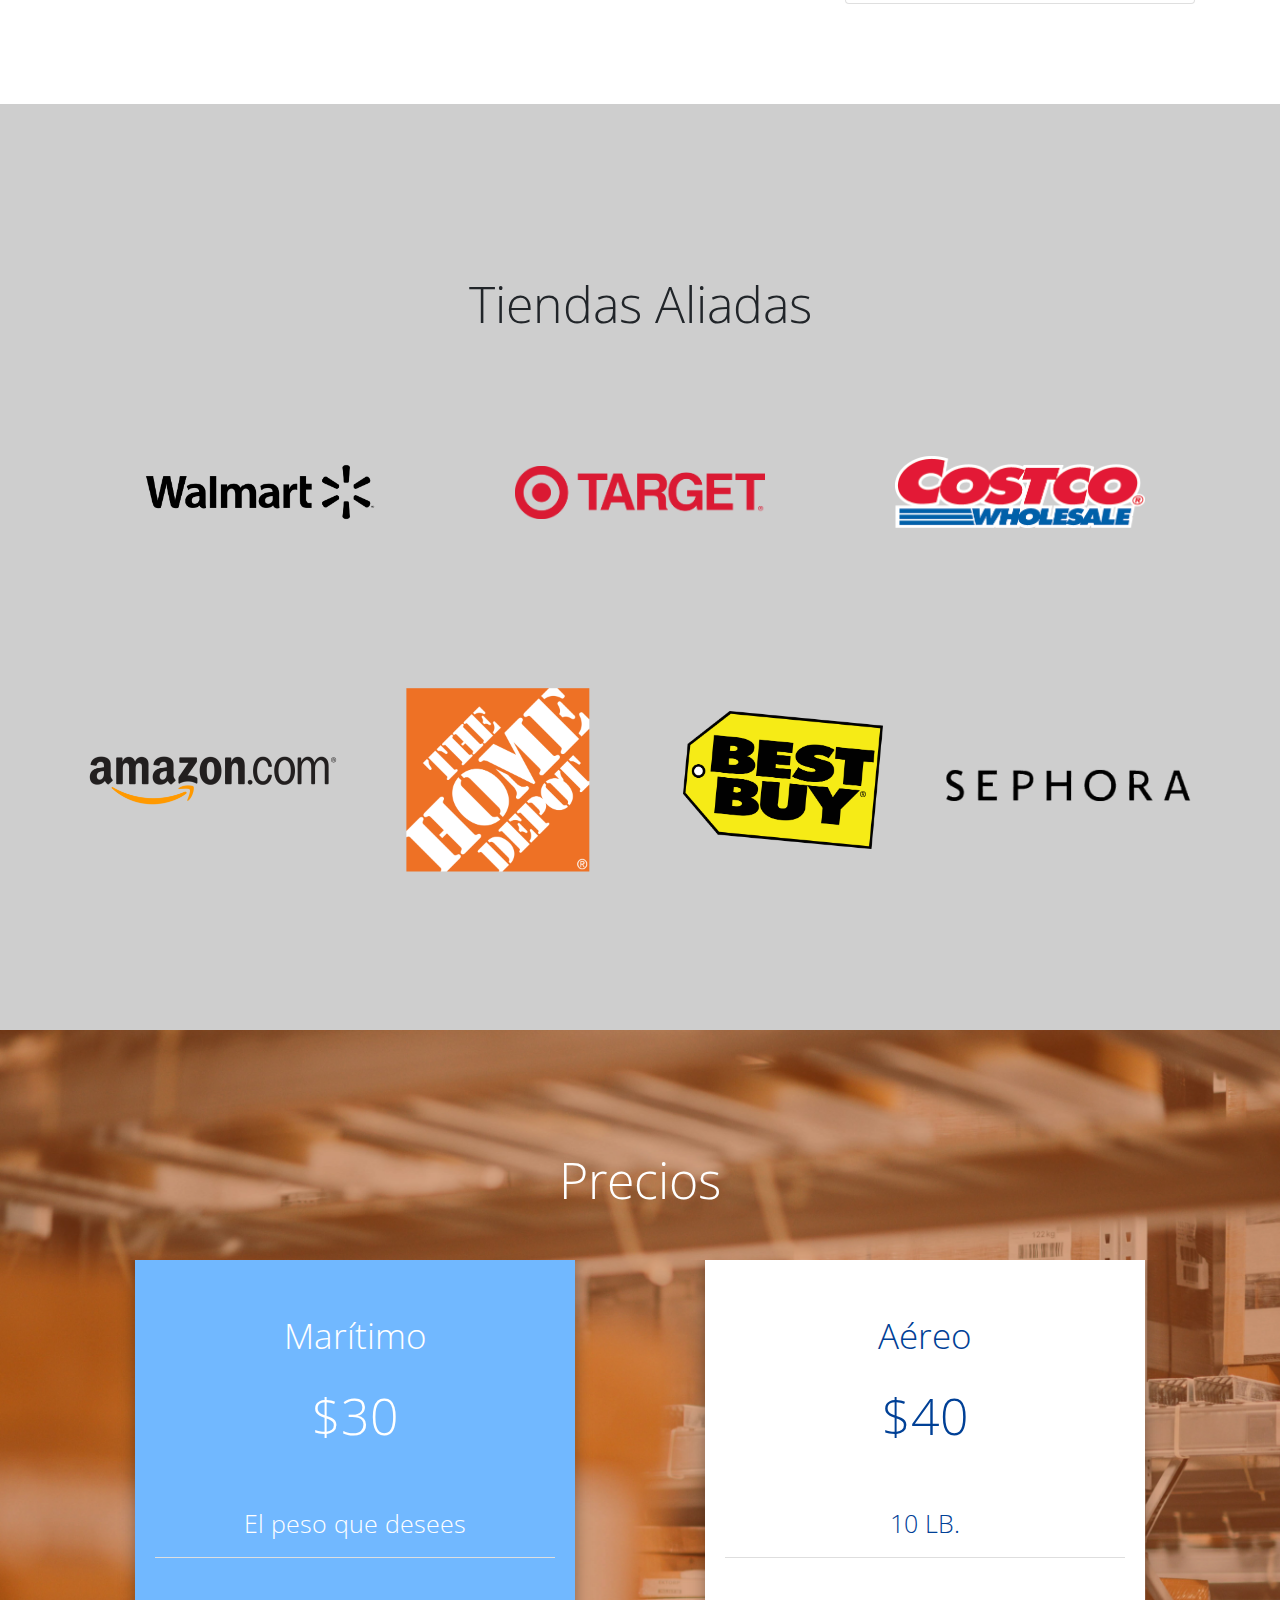
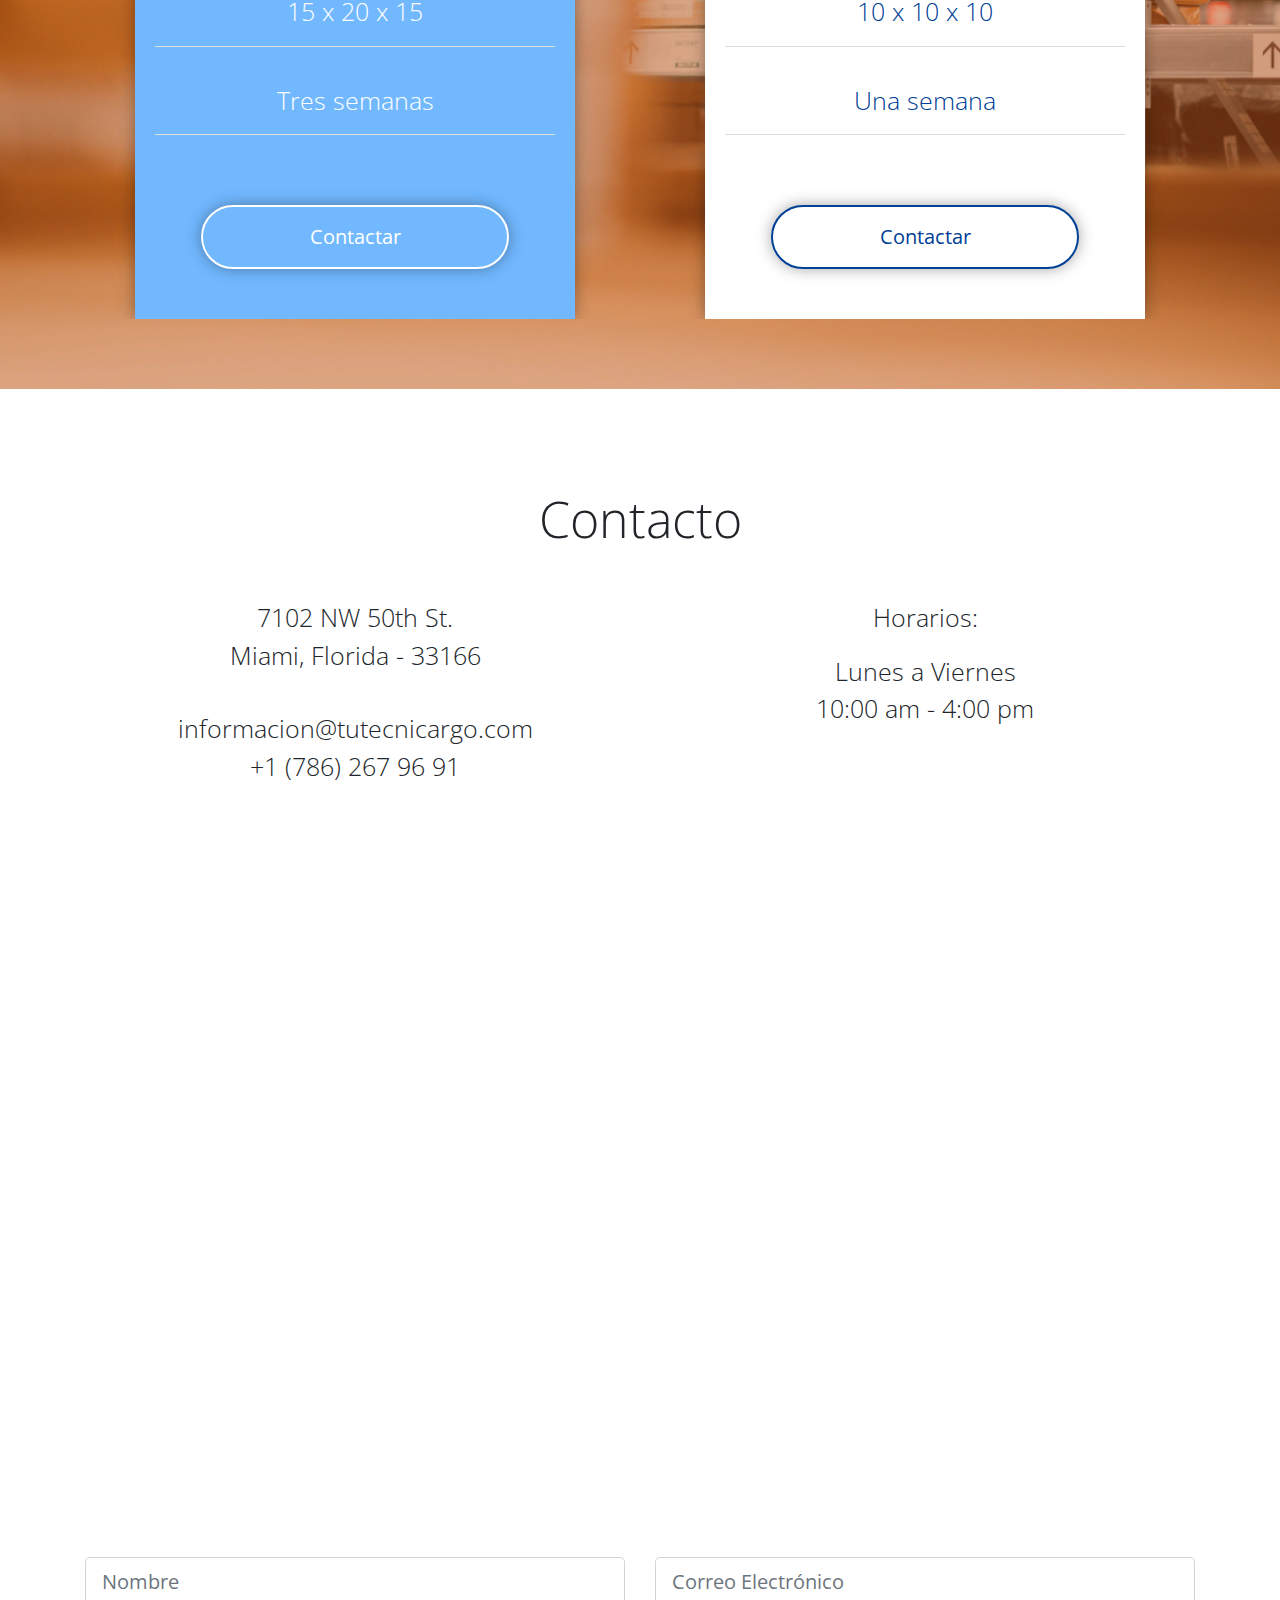
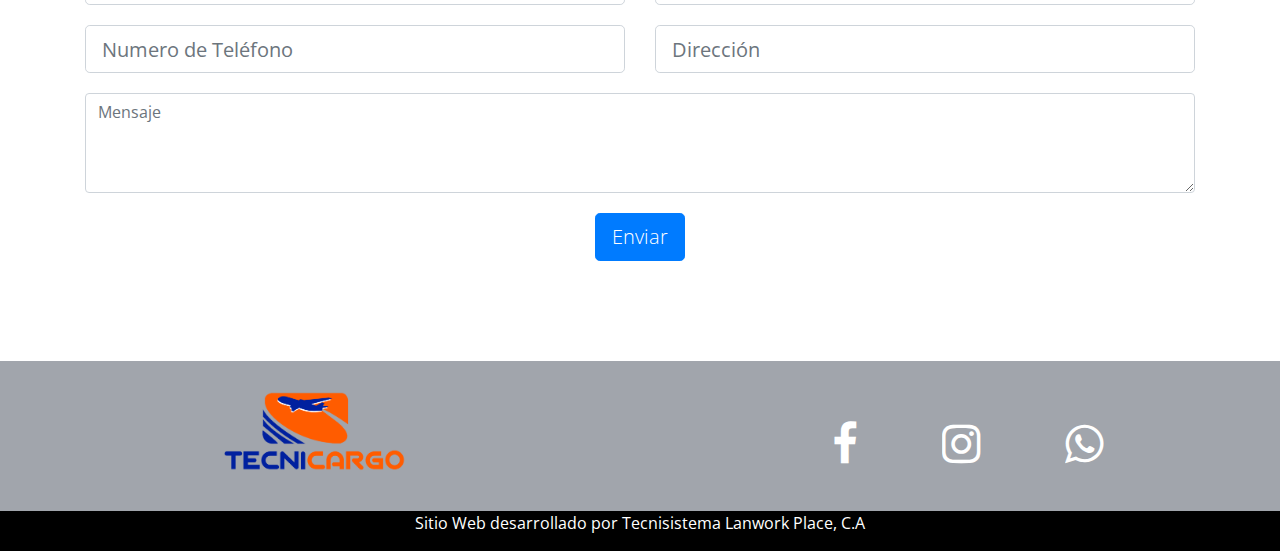
==== commit 6efae797: "Cambios en index.php" ====
--- a/index.html
+++ b/index.html
@@ -4,8 +4,7 @@
     <meta charset="UTF-8">
     <meta name="viewport" content="width=device-width, initial-scale=1.0">
     <title>TecniCargo</title>
-    <link rel="stylesheet" href="css/bootstrap.min.css" class="stylesheet">
-    <link rel="stylesheet" href="css" class="stylesheet">
+    <link rel="stylesheet" href="css/bootstrap.min.css" class="stylesheet">    
     <link href="https://fonts.googleapis.com/css2?family=Open+Sans:wght@300;400;600;700&display=swap" rel="stylesheet">
     <link rel="stylesheet" href="css/estilos.css" class="stylesheet">
     <link rel="stylesheet" href="font-awesome-4.6.3/css/font-awesome.min.css">
@@ -349,7 +348,7 @@
 
         <section class="contacto" id="contacto">
             <div class="container">
-                <form action="index.php" method="POST">
+                <form action="" method="POST">
                     <div class="row">
                         <div class="col-md-6">
                             <input class="form-nombre form-control form-control-lg" 
@@ -363,6 +362,18 @@
                     </div>
 
                     <div class="row">
+                        <div class="col-md-6">
+                            <input class="segunda-fila form-nombre form-control form-control-lg" 
+                            required id="telefono" name="telefono" type="text" placeholder="Numero de Teléfono" required>
+                        </div>
+
+                        <div class="col-md-6">
+                            <input class="segunda-fila form-nombre form-control form-control-lg" 
+                            required id="direccion" name="direccion" type="text" placeholder="Dirección" required>
+                        </div>
+                    </div>
+
+                    <div class="row">
                         <div class="col-md-12">
                             <textarea class="form-control contacto-mensaje" 
                             required id="message" name="mensaje" placeholder="Mensaje" required></textarea>
@@ -371,7 +382,7 @@
 
                     <div class="row">
                         <div class="col-xs-12 col-md-12 text-center clase-boton">
-                            <button type="submit" class="boton-enviar btn btn-primary btn-lg">Enviar</button>
+                            <button type="submit" name="enviar" class="boton-enviar btn btn-primary btn-lg">Enviar</button>
                         </div>
                     </div>
                 </form>
--- a/css/estilos.css
+++ b/css/estilos.css
@@ -363,8 +363,9 @@
     margin: 100px 0px;
 }
 
-.contacto-mensaje {
+.contacto .segunda-fila{
     margin-top: 20px;
+    margin-bottom: 20px;
 }
 
 .contacto textarea {
